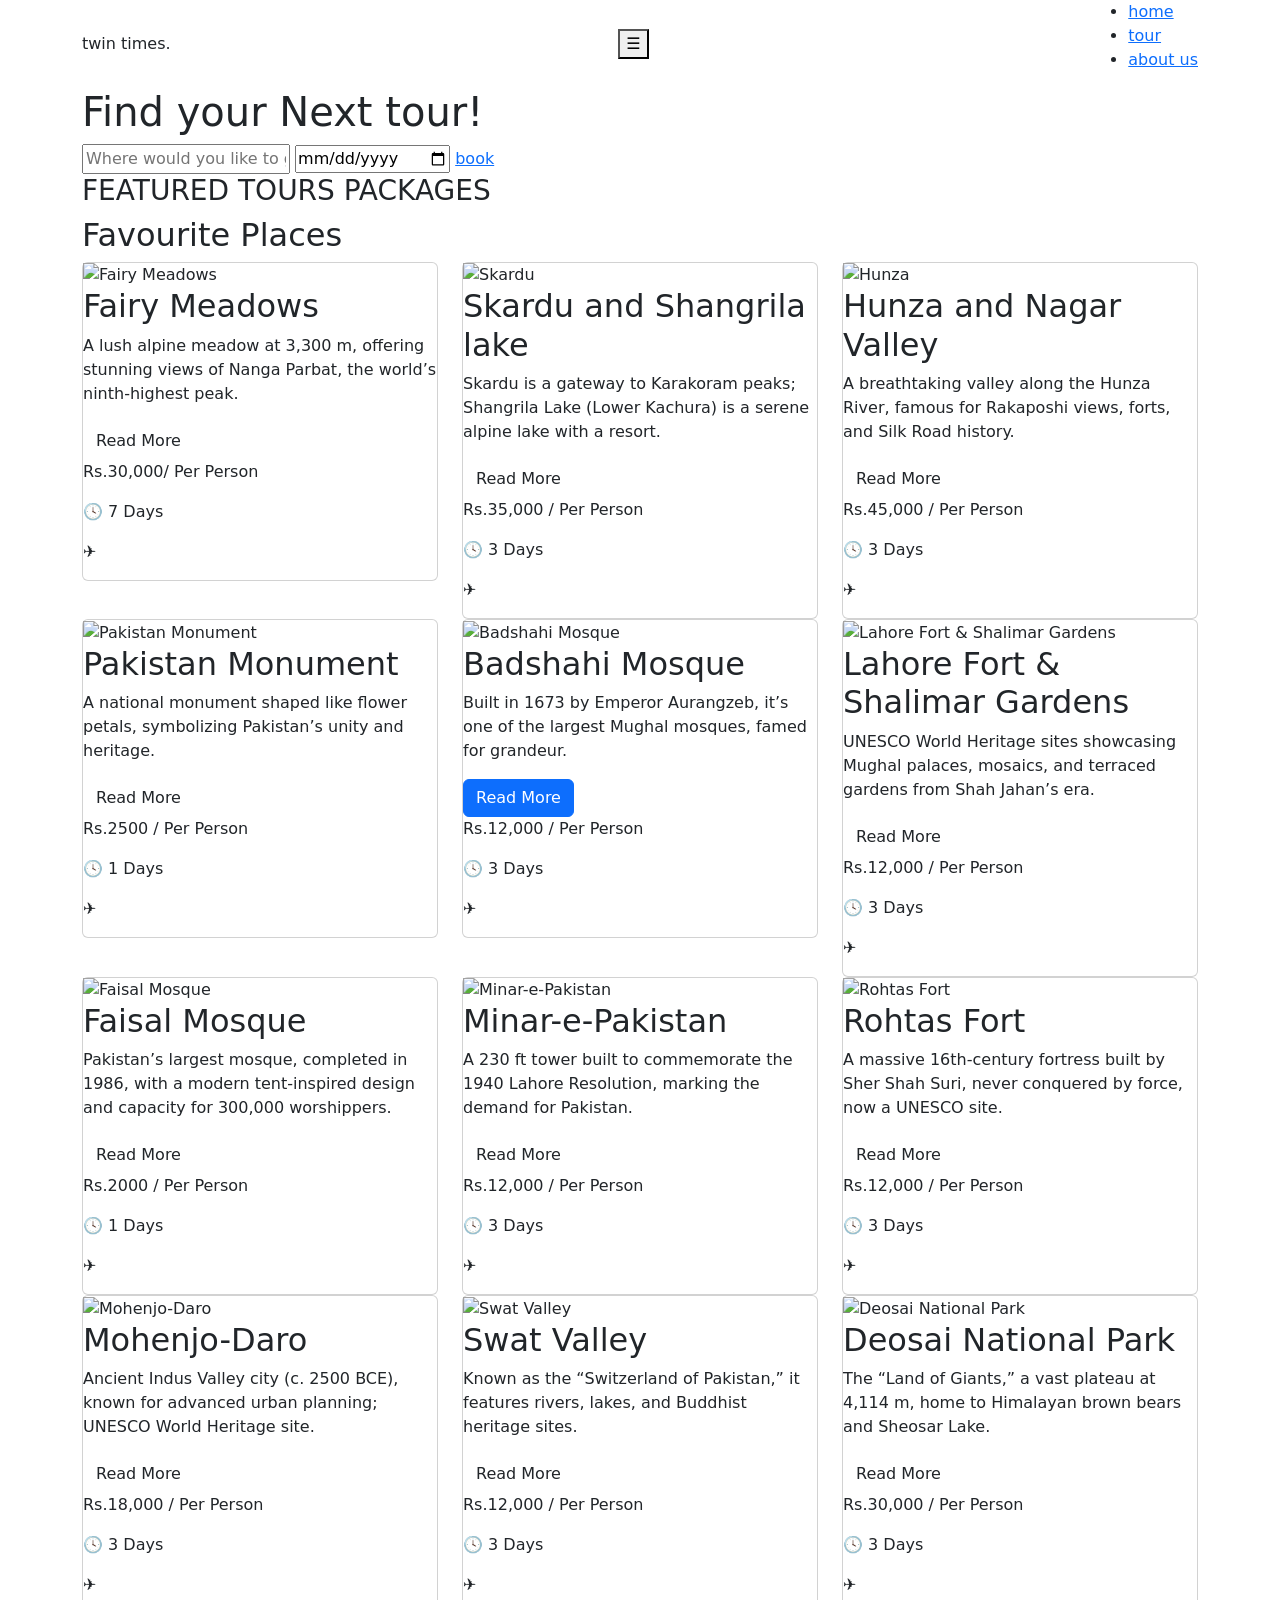
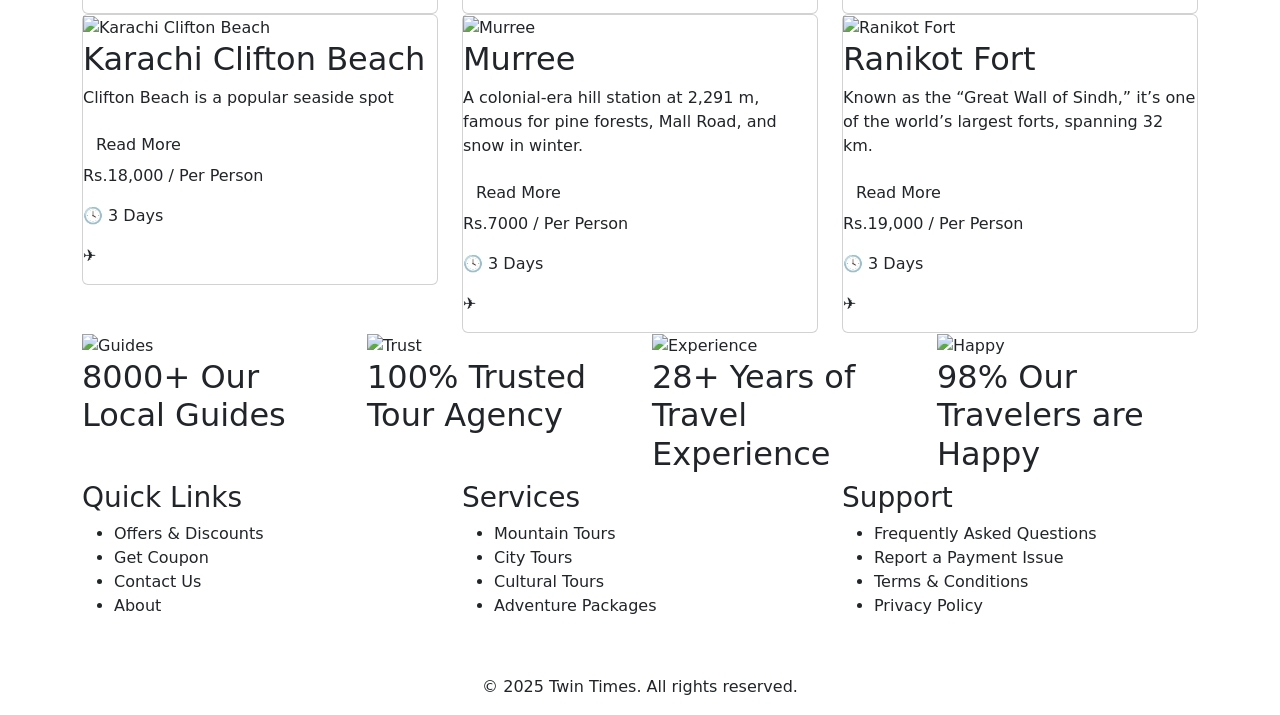
==== index.html @ 50144af8 "Add my part to forked repo (Sahar)" ====
<!DOCTYPE html>
<html lang="en">
<head>
    <meta charset="UTF-8">
    <meta name="viewport" content="width=device-width, initial-scale=1.0">
    <title>Home - Twin Times</title>
    <link href="https://cdn.jsdelivr.net/npm/bootstrap@5.3.0/dist/css/bootstrap.min.css" rel="stylesheet">
    <link rel="stylesheet" href="styles.css">
</head>
<body>
    <!-- Navigation Bar -->
    <section class="nav-bar">
        <div class="container">
            <div class="d-flex justify-content-between align-items-center position-relative">
                <div class="logo">twin times.</div>
                <button class="mobile-menu-toggle" aria-expanded="false">☰</button>
                <ul class="menu" id="mainMenu">
                        <li><a href="index.html">home</a></li>
                        <li><a href="tour.html">tour</a></li>
                        <li><a href="about.html">about us</a></li>
                </ul>
            </div>
        </div>
    </section>

    <!-- Banner -->
    <section class="banner">
        <div class="container">
            <div class="banner-text-item">
                <h1>Find your Next tour!</h1>
                <form class="form">
                    <input type="text" list="mylist" placeholder="Where would you like to go?">
                    <datalist id="mylist">
                        <option>Pakistan Monument (Islamabad)</option>
                        <option>Badshahi Mosque (Lahore)</option>
                        <option>Lahore Fort & Shalimar Gardens (Lahore)</option>
                        <option>Faisal Mosque (Islamabad)</option>
                        <option>Minar-e-Pakistan (Lahore)</option>
                        <option>Rohtas Fort (Jhelum)</option>
                        <option>Mohenjo-Daro (Sindh)</option>
                        <option>Hunza Valley (Gilgit-Baltistan)</option>
                        <option>Skardu & Shangrila Lake (Gilgit-Baltistan)</option>
                        <option>Fairy Meadows (near Nanga Parbat)</option>
                        <option>Swat Valley (Khyber Pakhtunkhwa)</option>
                        <option>Deosai National Park (Gilgit-Baltistan)</option>
                        <option>Karachi Clifton Beach & Quaid-e-Azam Mausoleum</option>
                        <option>Murree (Punjab)</option>
                        <option>Ranikot Fort (Sindh)</option>
                    </datalist>
                    <input type="date" class="date">
                    <a href="tour.html" class="book">book</a>
                </form>
            </div>
        </div>
    </section>

    <!-- Places Section -->
    <section class="places">
        <div class="container">
            <div class="places-text">
                <h3>FEATURED TOURS PACKAGES</h3>
                <h2>Favourite Places</h2>
            </div>
            <div class="row">
                <div class="col-lg-4 col-md-6">
                    <div class="card">
                        <div class="zoom-img">
                            <img src="https://dynamic-media-cdn.tripadvisor.com/media/photo-o/19/d0/91/51/mesmerizing-view-of-fairy.jpg?w=1200&h=-1&s=1" alt="Fairy Meadows">
                        </div>
                        <div class="text">
                            <h2>Fairy Meadows</h2>
                            <p>A lush alpine meadow at 3,300 m, offering stunning views of Nanga Parbat, the world’s ninth-highest peak.</p>
                            <button class="btn read-more" data-bs-toggle="modal" data-bs-target="#placeModal" 
                                data-image="https://dynamic-media-cdn.tripadvisor.com/media/photo-o/19/d0/91/51/mesmerizing-view-of-fairy.jpg?w=1200&h=-1&s=1" 
                                data-description="Fairy Meadows is a beautiful alpine meadow located in northern Pakistan.
                                    It lies in the Gilgit-Baltistan region, near the base of Nanga Parbat.
                                    Nanga Parbat is the 9th highest mountain in the world.
                                    Fairy Meadows sits at an altitude of about 3,300 meters.
                                    The area is known for its lush green grasslands.
                                    It offers breathtaking views of snow-covered peaks.
                                    The name “Fairy Meadows” was given by German climbers.
                                    Locally, it is called “Joot” by the indigenous people.
                                    The meadow is surrounded by dense pine forests.
                                    It is a popular destination for trekkers and nature lovers.
                                    Access requires a jeep ride on a narrow mountain road.
                                    After the jeep track, a hike of several hours is needed.
                                    The climate is cool in summer and very cold in winter.
                                    Wildflowers bloom beautifully during spring and summer.
                                    Camping is a common activity in Fairy Meadows.
                                    The area is ideal for photography and stargazing.
                                    Local wooden huts are available for accommodation.
                                    Fairy Meadows is close to the Raikot Glacier.
                                    It remains inaccessible during heavy snowfall.
                                    The place is often described as one of the most scenic spots in Pakistan."
                                data-latitude="35.4211" data-longitude="74.5890">
                                Read More
                            </button>
                            <p class="cost">Rs.30,000/ Per Person</p>
                            <div class="card-box">
                                <p class="time">🕓 7 Days</p>
                                <p class="location">✈</p>
                            </div>
                        </div>
                    </div>
                </div>
                <div class="col-lg-4 col-md-6">
                    <div class="card">
                        <div class="zoom-img">
                            <img src="https://tse2.mm.bing.net/th/id/OIP.9vwY6VEMDEcZQp-6X1maHQHaFO?cb=ucfimg2&ucfimg=1&w=1200&h=846&rs=1&pid=ImgDetMain&o=7&rm=3" alt="Skardu">
                        </div>
                        <div class="text">
                            <h2>Skardu and Shangrila lake</h2>
                            <P>Skardu is a gateway to Karakoram peaks; Shangrila Lake (Lower Kachura) is a serene alpine lake with a resort.</P>
                            <button class="btn read-more" data-bs-toggle="modal" data-bs-target="#placeModal" 
                                data-image="https://tse2.mm.bing.net/th/id/OIP.9vwY6VEMDEcZQp-6X1maHQHaFO?cb=ucfimg2&ucfimg=1&w=1200&h=846&rs=1&pid=ImgDetMain&o=7&rm=3" 
                                data-description="Skardu is a major town in the Gilgit-Baltistan region of Pakistan.
                                    It is surrounded by some of the world’s highest mountain ranges.
                                    Skardu serves as a gateway to famous peaks like K2 and Gasherbrum.
                                    The town lies along the Indus River.
                                    Skardu is known for its cold desert landscape.
                                    It has a rich Balti culture and traditions.
                                    Tourism is the main source of income for locals.
                                    The best time to visit Skardu is from May to September.
                                    Skardu is famous for its lakes, forts, and valleys.
                                    Shangrila Lake is one of the most popular attractions near Skardu.
                                    Shangrila Lake is also called Lower Kachura Lake.
                                    It is located about 25 kilometers from Skardu city.
                                    The lake is surrounded by lush green gardens.
                                    Its crystal-clear blue water attracts many visitors.
                                    Shangrila Resort was built beside the lake.
                                    The resort has a unique airplane-shaped restaurant.
                                    Snow-capped mountains reflect beautifully in the lake.
                                    The area is ideal for relaxation and photography.
                                    Shangrila Lake looks stunning in all seasons.
                                    Together, Skardu and Shangrila Lake showcase natural beauty of Pakistan."
                                data-latitude="35.3333" data-longitude="75.5489">
                                Read More
                            </button>
                            <p class="cost">Rs.35,000 / Per Person</p>
                            <div class="card-box">
                                <p class="time">🕓 3 Days</p>
                                <p class="location">✈</p>
                            </div>
                        </div>
                    </div>
                </div>
                <div class="col-lg-4 col-md-6">
                    <div class="card">
                        <div class="zoom-img">
                            <img src="https://encrypted-tbn0.gstatic.com/images?q=tbn:ANd9GcR__lWCOu784s8kW04ePAs2fmUWDwE98g9l4g&s" alt="Hunza">
                        </div>
                        <div class="text">
                            <h2>Hunza and Nagar Valley</h2>
                            <p>A breathtaking valley along the Hunza River, famous for Rakaposhi views, forts, and Silk Road history.</p>
                            <button class="btn read-more" data-bs-toggle="modal" data-bs-target="#placeModal" 
                                data-image="https://encrypted-tbn0.gstatic.com/images?q=tbn:ANd9GcR__lWCOu784s8kW04ePAs2fmUWDwE98g9l4g&s" 
                                data-description="Hunza Valley is a beautiful mountainous region in Gilgit-Baltistan, Pakistan.
                                    It is located in the northern part of the country near the Karakoram Range.
                                    Hunza is famous for its stunning natural scenery and peaceful environment.
                                    The valley is home to traditional villages and terraced fields.
                                    Baltit Fort and Altit Fort are major historical landmarks in Hunza.
                                    Hunza is known for its long-lived and hospitable people.
                                    The Hunza River flows through the valley.
                                    Nagar Valley lies adjacent to Hunza Valley across the river.
                                    Nagar Valley is surrounded by high snow-covered peaks.
                                    It offers breathtaking views of Rakaposhi and Diran Peak.
                                    Nagar is less crowded and more traditional than Hunza.
                                    Both valleys have rich culture and local languages.
                                    Agriculture is an important part of life in Hunza and Nagar.
                                    Apricot orchards are common in both valleys.
                                    The valleys are popular for trekking and mountaineering.
                                    Spring brings colorful blossoms to the region.
                                    Autumn is famous for golden and red foliage.
                                    The Karakoram Highway provides access to both valleys.
                                    The climate is cool in summer and cold in winter.
                                    Hunza and Nagar valleys are among the most scenic areas of Pakistan."
                                data-latitude="36.3121" data-longitude="74.6050">
                                Read More
                            </button>
                            <p class="cost">Rs.45,000 / Per Person</p>
                            <div class="card-box">
                                <p class="time">🕓 3 Days</p>
                                <p class="location">✈</p>
                            </div>
                        </div>
                    </div>
                </div>
                <div class="col-lg-4 col-md-6">
                    <div class="card">
                        <div class="zoom-img">
                            <img src="https://cdn-blog.zameen.com/blog/wp-content/uploads/2019/05/cover-3.jpg" alt="Pakistan Monument">
                        </div>
                        <div class="text">
                            <h2>Pakistan Monument</h2>
                            <p>A national monument shaped like flower petals, symbolizing Pakistan’s unity and heritage.</p>
                            <button class="btn read-more" data-bs-toggle="modal" data-bs-target="#placeModal" 
                                data-image="https://cdn-blog.zameen.com/blog/wp-content/uploads/2019/05/cover-3.jpg" 
                                data-description="Pakistan Monument is a national monument located in Islamabad, Pakistan.
                                    It was built to symbolize the unity of the Pakistani people.
                                    The monument represents the four provinces and three territories of Pakistan.
                                    It is shaped like a blooming flower.
                                    The petals reflect the culture and heritage of the country.
                                    Pakistan Monument was inaugurated in 2007.
                                    It is located on the Shakarparian Hills.
                                    The site offers a panoramic view of Islamabad city.
                                    The monument is a popular tourist attraction.
                                    It is beautifully illuminated at night.
                                    The structure is made of granite and concrete.
                                    Each petal is engraved with artistic designs.
                                    Pakistan Monument Museum is located beneath the monument.
                                    The museum showcases Pakistan’s history and independence movement.
                                    Visitors can learn about national heroes there.
                                    The area around the monument is well maintained.
                                    It is a common place for national celebrations.
                                    Families often visit for sightseeing and photography.
                                    The monument represents national pride and unity.
                                    Pakistan Monument is a symbol of Pakistan’s identity."
                                data-latitude="33.6844" data-longitude="73.0551">
                                Read More
                            </button>
                            <p class="cost">Rs.2500 / Per Person</p>
                            <div class="card-box">
                                <p class="time">🕓 1 Days</p>
                                <p class="location">✈</p>
                            </div>
                        </div>
                    </div>
                </div>
                <div class="col-lg-4 col-md-6">
                    <div class="card">
                        <div class="zoom-img">
                            <img src="https://dynamic-media-cdn.tripadvisor.com/media/photo-o/15/c6/75/fe/badshahi-masjid-lahore.jpg?w=900&h=-1&s=1" alt="Badshahi Mosque">
                        </div>
                        <div class="text">
                            <h2>Badshahi Mosque</h2>
                            <p>Built in 1673 by Emperor Aurangzeb, it’s one of the largest Mughal mosques, famed for grandeur.</p>
                            <button class="btn btn-primary read-more" data-bs-toggle="modal" data-bs-target="#placeModal" 
                                data-image="https://dynamic-media-cdn.tripadvisor.com/media/photo-o/15/c6/75/fe/badshahi-masjid-lahore.jpg?w=900&h=-1&s=1" 
                                data-description="Badshahi Mosque is one of the most famous historical mosques in Pakistan.
                                    It is located in Lahore, Punjab.
                                    The mosque was built during the Mughal era.
                                    It was commissioned by Emperor Aurangzeb.
                                    Construction was completed in 1673.
                                    Badshahi Mosque is made of red sandstone and marble.
                                    It is one of the largest mosques in the world.
                                    The mosque can accommodate over 100,000 worshippers.
                                    Its architecture reflects Mughal grandeur and elegance.
                                    The mosque has three large domes.
                                    Four tall minarets surround the main structure.
                                    The courtyard is vast and impressive.
                                    Badshahi Mosque stands opposite Lahore Fort.
                                    It remained the largest mosque in the world for many years.
                                    The mosque has served different purposes in history.
                                    It was used as a military base during Sikh rule.
                                    Later, it was restored to its original glory.
                                    Today, it is a major religious and tourist site.
                                    The mosque looks especially beautiful at sunset.
                                    Badshahi Mosque is a symbol of Islamic heritage in Pakistan."
                                data-latitude="31.5820" data-longitude="74.3294">
                                Read More
                            </button>
                            <p class="cost">Rs.12,000 / Per Person</p>
                            <div class="card-box">
                                <p class="time">🕓 3 Days</p>
                                <p class="location">✈</p>
                            </div>
                        </div>
                    </div>
                </div>
                <div class="col-lg-4 col-md-6">
                    <div class="card">
                        <div class="zoom-img">
                            <img src="https://dynamic-media-cdn.tripadvisor.com/media/photo-o/15/39/b2/ab/the-shalimar-gardens.jpg?w=1200&h=-1&s=1" alt="Lahore Fort & Shalimar Gardens">
                        </div>
                        <div class="text">
                            <h2>Lahore Fort & Shalimar Gardens</h2>
                            <p>UNESCO World Heritage sites showcasing Mughal palaces, mosaics, and terraced gardens from Shah Jahan’s era.</p>
                            <button class="btn read-more" data-bs-toggle="modal" data-bs-target="#placeModal" 
                                data-image="https://dynamic-media-cdn.tripadvisor.com/media/photo-o/15/39/b2/ab/the-shalimar-gardens.jpg?w=1200&h=-1&s=1" 
                                data-description="Lahore Fort is a historic fortress located in the heart of Lahore, Pakistan.
                                    It is also known as Shahi Qila.
                                    The fort was rebuilt during the Mughal era.
                                    Emperor Akbar played a major role in its construction.
                                    Lahore Fort reflects Mughal, Sikh, and British influences.
                                    It contains beautiful palaces, halls, and gardens.
                                    Sheesh Mahal is one of its most famous structures.
                                    The fort is a UNESCO World Heritage Site.
                                    It stands next to the Badshahi Mosque.

                                    Shalimar Gardens are located a few kilometers from Lahore Fort.
                                    They were built by Emperor Shah Jahan in 1641.
                                    The gardens represent the Mughal love for nature and symmetry.
                                    They are spread over three terraced levels.
                                    Each terrace has fountains and flowing water channels.
                                    The gardens were used for royal leisure and celebrations.
                                    Shalimar Gardens are also a UNESCO World Heritage Site.
                                    They feature marble pavilions and shaded walkways.
                                    The gardens are famous for their elegant design.
                                    Both sites show the glory of Mughal architecture.
                                    Lahore Fort and Shalimar Gardens are major cultural treasures of Pakistan."
                                data-latitude="31.5820" data-longitude="74.3294">
                                Read More
                            </button>
                            <p class="cost">Rs.12,000 / Per Person</p>
                            <div class="card-box">
                                <p class="time">🕓 3 Days</p>
                                <p class="location">✈</p>
                            </div>
                        </div>
                    </div>
                </div>
                <div class="col-lg-4 col-md-6">
                    <div class="card">
                        <div class="zoom-img">
                            <img src="https://tse3.mm.bing.net/th/id/OIP.JdIJoB7HbfflihksPqZlFQHaHa?cb=ucfimg2&ucfimg=1&rs=1&pid=ImgDetMain&o=7&rm=3" alt="Faisal Mosque">
                        </div>
                        <div class="text">
                            <h2>Faisal Mosque</h2>
                            <p>Pakistan’s largest mosque, completed in 1986, with a modern tent-inspired design and capacity for 300,000 worshippers.</p>
                            <button class="btn read-more" data-bs-toggle="modal" data-bs-target="#placeModal" 
                                data-image="https://tse3.mm.bing.net/th/id/OIP.JdIJoB7HbfflihksPqZlFQHaHa?cb=ucfimg2&ucfimg=1&rs=1&pid=ImgDetMain&o=7&rm=3" 
                                data-description="Faisal Mosque is the largest mosque in Pakistan.
                                    It is located in Islamabad at the foothills of the Margalla Hills.
                                    The mosque was named after King Faisal of Saudi Arabia.
                                    It was designed by Turkish architect Vedat Dalokay.
                                    Construction began in 1976 and was completed in 1986.
                                    The mosque has a unique modern architectural design.
                                    It is inspired by the shape of a Bedouin tent.
                                    Unlike traditional mosques, it has no central dome.
                                    The mosque has four tall minarets.
                                    Each minaret is 80 meters high.
                                    Faisal Mosque can accommodate around 100,000 worshippers.
                                    The interior is simple yet elegant.
                                    Verses from the Quran decorate the main prayer hall.
                                    The mosque is a major religious landmark.
                                    It is visible from many parts of Islamabad.
                                    Tourists from around the world visit the mosque.
                                    The surrounding area is peaceful and scenic.
                                    The mosque looks stunning at night.
                                    Faisal Mosque represents Islamic unity and modern design.
                                    It is a symbol of Islamabad and Pakistan.
                                    "
                                data-latitude="33.6844" data-longitude="73.0479">
                                Read More
                            </button>
                            <p class="cost">Rs.2000 / Per Person</p>
                            <div class="card-box">
                                <p class="time">🕓 1 Days</p>
                                <p class="location">✈</p>
                            </div>
                        </div>
                    </div>
                </div>
                <div class="col-lg-4 col-md-6">
                    <div class="card">
                        <div class="zoom-img">
                            <img src="https://res.cloudinary.com/www-travelpakistani-com/image/upload/v1673620480/minar_e_pakistan_tower_of_pakistan.jpg" alt="Minar-e-Pakistan ">
                        </div>
                        <div class="text">
                            <h2>Minar-e-Pakistan </h2>
                            <p>A 230 ft tower built to commemorate the 1940 Lahore Resolution, marking the demand for Pakistan.</p>
                            <button class="btn read-more" data-bs-toggle="modal" data-bs-target="#placeModal" 
                                data-image="https://res.cloudinary.com/www-travelpakistani-com/image/upload/v1673620480/minar_e_pakistan_tower_of_pakistan.jpg" 
                                data-description="Minar-e-Pakistan is a national monument located in Lahore, Pakistan.
                                    It stands in Iqbal Park near the Badshahi Mosque.
                                    The monument was built to commemorate the Lahore Resolution of 1940.
                                    This resolution later led to the creation of Pakistan.
                                    Minar-e-Pakistan symbolizes freedom and independence.
                                    Construction began in 1960.
                                    It was completed in 1968.
                                    The monument is about 70 meters high.
                                    Its design combines Islamic, Mughal, and modern architecture.
                                    The base of the minar is shaped like a flower.
                                    Verses from the Quran and national texts are inscribed on it.
                                    The monument is made of reinforced concrete and marble.
                                    An elevator and stairs lead to the top.
                                    The top offers a view of Lahore city.
                                    Minar-e-Pakistan is a popular tourist attraction.
                                    It is a site for national celebrations.
                                    Many people visit it on Independence Day.
                                    The surrounding park is well maintained.
                                    The monument reflects national pride.
                                    Minar-e-Pakistan is a symbol of Pakistan’s struggle for freedom."
                                data-latitude="31.5204" data-longitude="74.3587">
                                Read More
                            </button>
                            <p class="cost">Rs.12,000 / Per Person</p>
                            <div class="card-box">
                                <p class="time">🕓 3 Days</p>
                                <p class="location">✈</p>
                            </div>
                        </div>
                    </div>
                </div>
                <div class="col-lg-4 col-md-6">
                    <div class="card">
                        <div class="zoom-img">
                            <img src="https://wpassets.graana.com/blog/wp-content/uploads/2023/06/1-Aerial-View-of-Rohtas-Fort.jpg" alt="Rohtas Fort ">
                        </div>
                        <div class="text">
                            <h2>Rohtas Fort </h2>
                            <p>A massive 16th-century fortress built by Sher Shah Suri, never conquered by force, now a UNESCO site.</p>
                            <button class="btn read-more" data-bs-toggle="modal" data-bs-target="#placeModal" 
                                data-image="https://wpassets.graana.com/blog/wp-content/uploads/2023/06/1-Aerial-View-of-Rohtas-Fort.jpg" 
                                data-description="Rohtas Fort is a historic fortress located near Jhelum in Punjab, Pakistan.
                                    It was built in the 16th century by Sher Shah Suri.
                                    The fort was constructed to suppress the Mughal ruler Humayun.
                                    Rohtas Fort is a fine example of military architecture.
                                    It covers an area of about 70 hectares.
                                    The fort has massive stone walls.
                                    Its walls are over 10 meters high in some places.
                                    Rohtas Fort has 12 grand gates.
                                    Each gate has unique architectural features.
                                    Sohail Gate is the most famous entrance.
                                    The fort includes mosques, wells, and residences.
                                    It was never stormed by enemy forces.
                                    Rohtas Fort blends Afghan and Hindu architectural styles.
                                    The fort is strategically built on a hill.
                                    It offers views of the surrounding countryside.
                                    Rohtas Fort is a UNESCO World Heritage Site.
                                    It is remarkably well preserved.
                                    The fort attracts historians and tourists.
                                    Rohtas Fort reflects the strength of its era.
                                    It is one of Pakistan’s greatest historical landmarks."
                                data-latitude="33.5860" data-longitude="72.3926">
                                Read More
                            </button>
                            <p class="cost">Rs.12,000 / Per Person</p>
                            <div class="card-box">
                                <p class="time">🕓 3 Days</p>
                                <p class="location">✈</p>
                            </div>
                        </div>
                    </div>
                </div>
                <div class="col-lg-4 col-md-6">
                    <div class="card">
                        <div class="zoom-img">
                            <img src="https://i.dawn.com/primary/2017/02/58ad639b4f944.jpg" alt="Mohenjo-Daro">
                        </div>
                        <div class="text">
                            <h2>Mohenjo-Daro</h2>
                            <p>Ancient Indus Valley city (c. 2500 BCE), known for advanced urban planning; UNESCO World Heritage site.</p>
                            <button class="btn read-more" data-bs-toggle="modal" data-bs-target="#placeModal" 
                                data-image="https://i.dawn.com/primary/2017/02/58ad639b4f944.jpg" 
                                data-description="Mohenjo-Daro is an ancient archaeological site located in Sindh, Pakistan.
                                    It was one of the largest cities of the Indus Valley Civilization.
                                    The city flourished around 2500 BCE.
                                    Mohenjo-Daro means “Mound of the Dead.”
                                    It was discovered in 1922 by archaeologists.
                                    The city shows advanced urban planning.
                                    Streets were laid out in a grid pattern.
                                    Houses were made of baked bricks.
                                    The city had an efficient drainage system.
                                    The Great Bath is its most famous structure.
                                    Granaries and public buildings were well organized.
                                    Mohenjo-Daro suggests a highly developed society.
                                    People practiced agriculture and trade.
                                    Standardized weights and measures were used.
                                    The script of the Indus Valley people is still undeciphered.
                                    The city declined for unknown reasons.
                                    Mohenjo-Daro is a UNESCO World Heritage Site.
                                    It is an important source of ancient history.
                                    The site faces damage due to weather and erosion.
                                    Mohenjo-Daro represents one of the world’s earliest civilizations.
                                    "
                                data-latitude="27.3314" data-longitude="68.1395">
                                Read More
                            </button>
                            <p class="cost">Rs.18,000 / Per Person</p>
                            <div class="card-box">
                                <p class="time">🕓 3 Days</p>
                                <p class="location">✈</p>
                            </div>
                        </div>
                    </div>
                </div>
                <div class="col-lg-4 col-md-6">
                    <div class="card">
                        <div class="zoom-img">
                            <img src="https://th.bing.com/th/id/R.3e5299f1774084f4d8bd7cdc02a72205?rik=Jv7yU6gjnqVIHg&pid=ImgRaw&r=0" alt="Swat Valley">
                        </div>
                        <div class="text">
                            <h2>Swat Valley</h2>
                            <p>Known as the “Switzerland of Pakistan,” it features rivers, lakes, and Buddhist heritage sites.</p>
                            <button class="btn read-more" data-bs-toggle="modal" data-bs-target="#placeModal" 
                                data-image="https://th.bing.com/th/id/R.3e5299f1774084f4d8bd7cdc02a72205?rik=Jv7yU6gjnqVIHg&pid=ImgRaw&r=0" 
                                data-description="Swat Valley is a picturesque valley located in Khyber Pakhtunkhwa, Pakistan.
                                    It is often called the “Switzerland of the East” because of its natural beauty.
                                    The Swat River flows through the valley.
                                    Swat Valley is surrounded by high mountains and lush green hills.
                                    It has a rich history dating back to ancient Buddhist civilizations.
                                    The valley was once part of the Gandhara civilization.
                                    Udegram and Butkara Stupa are important archaeological sites.
                                    Swat is famous for its dense forests and alpine meadows.
                                    The region experiences cold winters and mild summers.
                                    Malakand Pass connects Swat to the rest of Pakistan.
                                    Tourism is a major source of income in the valley.
                                    Popular tourist spots include Mingora, Saidu Sharif, and Kalam.
                                    Swat Valley is known for rivers, lakes, and waterfalls.
                                    Fruits like peaches, apples, and apricots grow abundantly here.
                                    The valley offers opportunities for trekking, fishing, and skiing.
                                    Swat is home to the friendly Pashtun people.
                                    The valley is rich in cultural traditions and festivals.
                                    The area was restored as a safe tourist destination in recent years.
                                    Swat Valley attracts photographers and nature lovers from around the world.
                                    It is considered one of Pakistan’s most scenic and peaceful regions.
                                    "
                                data-latitude="35.2225" data-longitude="72.3625">
                                Read More
                            </button>
                            <p class="cost">Rs.12,000 / Per Person</p>
                            <div class="card-box">
                                <p class="time">🕓 3 Days</p>
                                <p class="location">✈</p>
                            </div>
                        </div>
                    </div>
                </div>
                <div class="col-lg-4 col-md-6">
                    <div class="card">
                        <div class="zoom-img">
                            <img src="https://tse3.mm.bing.net/th/id/OIP.LAC3jGXtgcfB4Sj-9sbmPQHaHa?cb=ucfimg2&ucfimg=1&rs=1&pid=ImgDetMain&o=7&rm=3" alt="Deosai National Park">
                        </div>
                        <div class="text">
                            <h2>Deosai National Park</h2>
                            <p>The “Land of Giants,” a vast plateau at 4,114 m, home to Himalayan brown bears and Sheosar Lake.</p>
                            <button class="btn read-more" data-bs-toggle="modal" data-bs-target="#placeModal" 
                                data-image="https://tse3.mm.bing.net/th/id/OIP.LAC3jGXtgcfB4Sj-9sbmPQHaHa?cb=ucfimg2&ucfimg=1&rs=1&pid=ImgDetMain&o=7&rm=3" 
                                data-description="Deosai National Park is a high-altitude national park in Gilgit-Baltistan, Pakistan.
                                    It is also known as the “Land of Giants.”
                                    The park is located on the Deosai Plains at an average altitude of 4,114 meters (13,497 feet).
                                    Deosai covers an area of around 3,000 square kilometers.
                                    It is famous for its vast grassy plains and unique wildlife.
                                    The park is home to the Himalayan brown bear, an endangered species.
                                    Other animals include ibex, snow leopards, and wolves.
                                    Deosai National Park blooms with colorful wildflowers in summer.
                                    It remains covered in snow for much of the winter.
                                    The Sheosar Lake, located within the park, is a major attraction.
                                    The park is a paradise for nature lovers, hikers, and photographers.
                                    Camping is a popular activity in the park during the summer.
                                    The park is known for clear skies and stunning starry nights.
                                    Deosai is part of the Himalayan ecosystem and important for biodiversity.
                                    It was declared a national park in 1993 to protect wildlife.
                                    The park provides grazing grounds for migratory birds.
                                    Access to Deosai is mainly from Skardu or Astore.
                                    The climate is harsh, with strong winds and low temperatures.
                                    Deosai National Park is a symbol of Pakistan’s natural beauty.
                                    It is considered one of the highest plateaus in the world."
                                data-latitude="35.3333" data-longitude="75.5833">
                                Read More
                            </button>
                            <p class="cost">Rs.30,000 / Per Person</p>
                            <div class="card-box">
                                <p class="time">🕓 3 Days</p>
                                <p class="location">✈</p>
                            </div>
                        </div>
                    </div>
                </div>
                <div class="col-lg-4 col-md-6">
                    <div class="card">
                        <div class="zoom-img">
                            <img src="https://dynamic-media-cdn.tripadvisor.com/media/photo-o/12/fc/35/32/karachi-clifton-beach.jpg?w=700&h=400&s=1" alt="Karachi Clifton Beach">
                        </div>
                        <div class="text">
                            <h2>Karachi Clifton Beach </h2>
                            <p>Clifton Beach is a popular seaside spot</p>
                            <button class="btn read-more" data-bs-toggle="modal" data-bs-target="#placeModal" 
                                data-image="https://dynamic-media-cdn.tripadvisor.com/media/photo-o/12/fc/35/32/karachi-clifton-beach.jpg?w=700&h=400&s=1" 
                                data-description="
                                    Clifton Beach is a famous seaside destination in Karachi, Pakistan.
                                    It is located along the Arabian Sea in the Clifton area of the city.
                                    The beach is one of the most popular recreational spots in Karachi.
                                    Clifton Beach attracts both locals and tourists.
                                    The coastline stretches for several kilometers.
                                    Visitors enjoy camel and horse rides along the shore.
                                    The beach is known for its beautiful sunsets over the Arabian Sea.
                                    People often visit for picnics and family outings.
                                    Food stalls and snack vendors are common near the beach.
                                    Clifton Beach is safe for casual swimming, though strong waves can occur.
                                    The area is well-connected and easy to access from the city.
                                    Nearby attractions include the Dolmen Mall and Karachi Zoo.
                                    The beach is a popular spot for photography.
                                    During weekends and holidays, it gets crowded with visitors.
                                    Local fishermen can sometimes be seen along the shore.
                                    Environmental concerns include littering and water pollution.
                                    Efforts are being made to keep the beach clean.
                                    Clifton Beach hosts occasional cultural and recreational events.
                                    The beach is a symbol of Karachi’s coastal lifestyle.
                                    It is considered one of the main tourist attractions of the city.
                                    "
                                data-latitude="24.8043" data-longitude="67.0369">
                                Read More
                            </button>
                            <p class="cost">Rs.18,000 / Per Person</p>
                            <div class="card-box">
                                <p class="time">🕓 3 Days</p>
                                <p class="location">✈</p>
                            </div>
                        </div>
                    </div>
                </div>
                <div class="col-lg-4 col-md-6">
                    <div class="card">
                        <div class="zoom-img">
                            <img src="https://upload.wikimedia.org/wikipedia/commons/4/4a/A_beautiful_view_of_Murree%2C_Pakistan.jpg" alt="Murree">
                        </div>
                        <div class="text">
                            <h2>Murree</h2>
                            <p>A colonial-era hill station at 2,291 m, famous for pine forests, Mall Road, and snow in winter.</p>
                            <button class="btn read-more" data-bs-toggle="modal" data-bs-target="#placeModal" 
                                data-image="https://upload.wikimedia.org/wikipedia/commons/4/4a/A_beautiful_view_of_Murree%2C_Pakistan.jpg" 
                                data-description="Murree is a popular hill station located in Punjab, Pakistan.
                                    It lies in the foothills of the Himalayas.
                                    Murree is about 2,300 meters above sea level.
                                    It is known for its cool climate and scenic beauty.
                                    Murree is a favorite summer resort for tourists.
                                    The town is surrounded by pine and oak forests.
                                    Mall Road is the main tourist area in Murree.
                                    Visitors enjoy shopping and local food there.
                                    Murree receives heavy snowfall in winter.
                                    It becomes a popular winter destination.
                                    The area offers beautiful views of surrounding hills.
                                    Patriata, also called New Murree, is nearby.
                                    Chairlifts and cable cars are major attractions.
                                    Murree was developed during British rule.
                                    It served as a summer headquarters for the British.
                                    Hotels and resorts are widely available.
                                    Murree is easily accessible from Islamabad.
                                    The town can get crowded during peak seasons.
                                    Murree is ideal for family trips.
                                    It is one of Pakistan’s most famous tourist destinations."
                                data-latitude="33.9095" data-longitude="73.3932">
                                Read More
                            </button>
                            <p class="cost">Rs.7000 / Per Person</p>
                            <div class="card-box">
                                <p class="time">🕓 3 Days</p>
                                <p class="location">✈</p>
                            </div>
                        </div>
                    </div>
                </div>
                <div class="col-lg-4 col-md-6">
                    <div class="card">
                        <div class="zoom-img">
                            <img src="https://upload.wikimedia.org/wikipedia/commons/thumb/9/94/Ranikot_Fort_-_The_Great_Wall_of_Sindh.jpg/500px-Ranikot_Fort_-_The_Great_Wall_of_Sindh.jpg" alt="Ranikot Fort ">
                        </div>
                        <div class="text">
                            <h2>Ranikot Fort </h2>
                            <p>Known as the “Great Wall of Sindh,” it’s one of the world’s largest forts, spanning 32 km.</p>
                            <button class="btn read-more" data-bs-toggle="modal" data-bs-target="#placeModal" 
                                data-image="https://upload.wikimedia.org/wikipedia/commons/thumb/9/94/Ranikot_Fort_-_The_Great_Wall_of_Sindh.jpg/500px-Ranikot_Fort_-_The_Great_Wall_of_Sindh.jpg" 
                                data-description="Ranikot Fort is a massive historical fort located in Sindh, Pakistan.
                                    It is situated in the Jamshoro District near the Kirthar Range.
                                    Ranikot Fort is often called the “Great Wall of Sindh.”
                                    The fort covers an area of about 26 kilometers in circumference.
                                    It is considered one of the largest forts in the world.
                                    The origins of Ranikot Fort are still debated by historians.
                                    Some believe it was built in the 17th century.
                                    The fort has thick stone walls and strong bastions.
                                    Several gates provide access to the fort.
                                    Sann Gate is the main entrance.
                                    The fort includes smaller inner forts.
                                    Miri Fort is located inside Ranikot Fort.
                                    The fort was used for defense and protection.
                                    Ranikot Fort is built on rugged hills.
                                    It offers stunning views of the surrounding landscape.
                                    The area is rich in history and mystery.
                                    Ranikot Fort is a popular tourist attraction.
                                    It attracts historians, archaeologists, and travelers.
                                    The site remains partly unexplored.
                                    Ranikot Fort is an important heritage site of Pakistan."
                                data-latitude="25.3861" data-longitude="68.1528">
                                Read More
                            </button>
                            <p class="cost">Rs.19,000 / Per Person</p>
                            <div class="card-box">
                                <p class="time">🕓 3 Days</p>
                                <p class="location">✈</p>
                            </div>
                        </div>
                    </div>
                </div>
            </div>
        </div>
    </section>

    <!-- Services -->
    <section class="services">
        <div class="container">
            <div class="row">
                <div class="col-lg-3 col-md-6">
                    <div class="service-item">
                        <img src="https://tse1.mm.bing.net/th/id/OIP.Kj-8oP7pY5NmH1KEeKV6fwHaEc?cb=ucfimg2&ucfimg=1&rs=1&pid=ImgDetMain&o=7&rm=3" alt="Guides">
                        <h2>8000+ Our Local Guides</h2>
                    </div>
                </div>
                <div class="col-lg-3 col-md-6">
                    <div class="service-item">
                        <img src="https://tse4.mm.bing.net/th/id/OIP.jvnJW2yo2OpVfbb85js_MQHaHa?cb=ucfimg2&ucfimg=1&w=691&h=691&rs=1&pid=ImgDetMain&o=7&rm=3" alt="Trust">
                        <h2>100% Trusted Tour Agency</h2>
                    </div>
                </div>
                <div class="col-lg-3 col-md-6">
                    <div class="service-item">
                        <img src="https://dailytimes.com.pk/assets/uploads/2021/04/08/skarduu.jpg" alt="Experience">
                        <h2>28+ Years of Travel Experience</h2>
                    </div>
                </div>
                <div class="col-lg-3 col-md-6">
                    <div class="service-item">
                        <img src="https://tse3.mm.bing.net/th/id/OIP.90a3ST5j00lWCLWumS8uZQHaE7?cb=ucfimg2&ucfimg=1&rs=1&pid=ImgDetMain&o=7&rm=3" alt="Happy">
                        <h2>98% Our Travelers are Happy</h2>
                    </div>
                </div>
            </div>
        </div>
    </section>

    <!-- Footer -->
    <div class="footer" id="footer">
        <div class="container">
            <div class="row">
                <div class="col-md-4">
                    <div class="links">
                        <h3>Quick Links</h3>
                        <ul>
                            <li>Offers & Discounts</li>
                            <li>Get Coupon</li>
                            <li>Contact Us</li>
                            <li>About</li>
                        </ul>
                    </div>
                </div>
                <div class="col-md-4">
                    <div class="links">
                        <h3>Services</h3>
                        <ul>
                            <li>Mountain Tours</li>
                            <li>City Tours</li>
                            <li>Cultural Tours</li>
                            <li>Adventure Packages</li>
                        </ul>
                    </div>
                </div>
                <div class="col-md-4">
                    <div class="links">
                        <h3>Support</h3>
                        <ul>
                            <li>Frequently Asked Questions</li>
                            <li>Report a Payment Issue</li>
                            <li>Terms & Conditions</li>
                            <li>Privacy Policy</li>
                        </ul>
                    </div>
                </div>
            </div>
            <div class="text-center mt-4 pt-3" style="border-top: 1px solid rgba(255,255,255,0.1);">
                <p>&copy; 2025 Twin Times. All rights reserved.</p>
            </div>
        </div>
    </div>

    <!-- Modal -->
    <div class="modal fade" id="placeModal" tabindex="-1" aria-labelledby="placeModalLabel" aria-hidden="true">
        <div class="modal-dialog modal-dialog-centered modal-lg">
            <div class="modal-content">
                <div class="modal-header">
                    <h5 class="modal-title" id="placeModalLabel">Place Details</h5>
                    <button type="button" class="btn-close" data-bs-dismiss="modal" aria-label="Close"></button>
                </div>
                <div class="modal-body">
                    <img id="modalImage" src="" alt="Place Image" class="img-fluid mb-3">
                    <div id="modalWeather" class="mb-3">
                        <div>
                            <span id="dayNightSticker" style="font-size: 2rem; margin-right: 10px;"></span>
                            <span id="dayNightText">Day/Night</span>
                        </div>
                        <div>
                            <span id="weatherIcon" style="font-size: 2rem; margin-right: 10px;"></span>
                            <span id="weatherConditionText">Weather Condition</span>
                        </div>
                        <div>
                            <span id="weatherText">Loading weather...</span>
                        </div>
                    </div>
                    <p id="modalDescription"></p>
                </div>
            </div>
        </div>
    </div>

    <script src="https://cdn.jsdelivr.net/npm/bootstrap@5.3.0/dist/js/bootstrap.bundle.min.js"></script>
    <script src="script.js"></script>
    <script>
        // JavaScript to handle the modal population
        document.querySelectorAll('.read-more').forEach(button => {
            button.addEventListener('click', () => {
                const image = button.getAttribute('data-image');
                const description = button.getAttribute('data-description');
                const latitude = button.getAttribute('data-latitude');
                const longitude = button.getAttribute('data-longitude');

                document.getElementById('modalImage').src = image;
                document.getElementById('modalDescription').innerText = description;

                // Fetch weather data
                fetch(`https://api.weatherapi.com/v1/current.json?key=YOUR_API_KEY&q=${latitude},${longitude}`)
                    .then(response => response.json())
                    .then(data => {
                        const weatherIcon = data.current.condition.icon;
                        const isDay = data.current.is_day;
                        const dayNightSticker = isDay ? 'path/to/day-sticker.png' : 'path/to/night-sticker.png';

                        document.getElementById('weatherIcon').src = weatherIcon;
                        document.getElementById('dayNightSticker').src = dayNightSticker;
                        document.getElementById('weatherText').innerText = `Temperature: ${data.current.temp_c}°C, Condition: ${data.current.condition.text}`;
                    })
                    .catch(error => {
                        document.getElementById('weatherText').innerText = 'Weather data not available';
                    });
            });
        });
    </script>
</body>
</html>
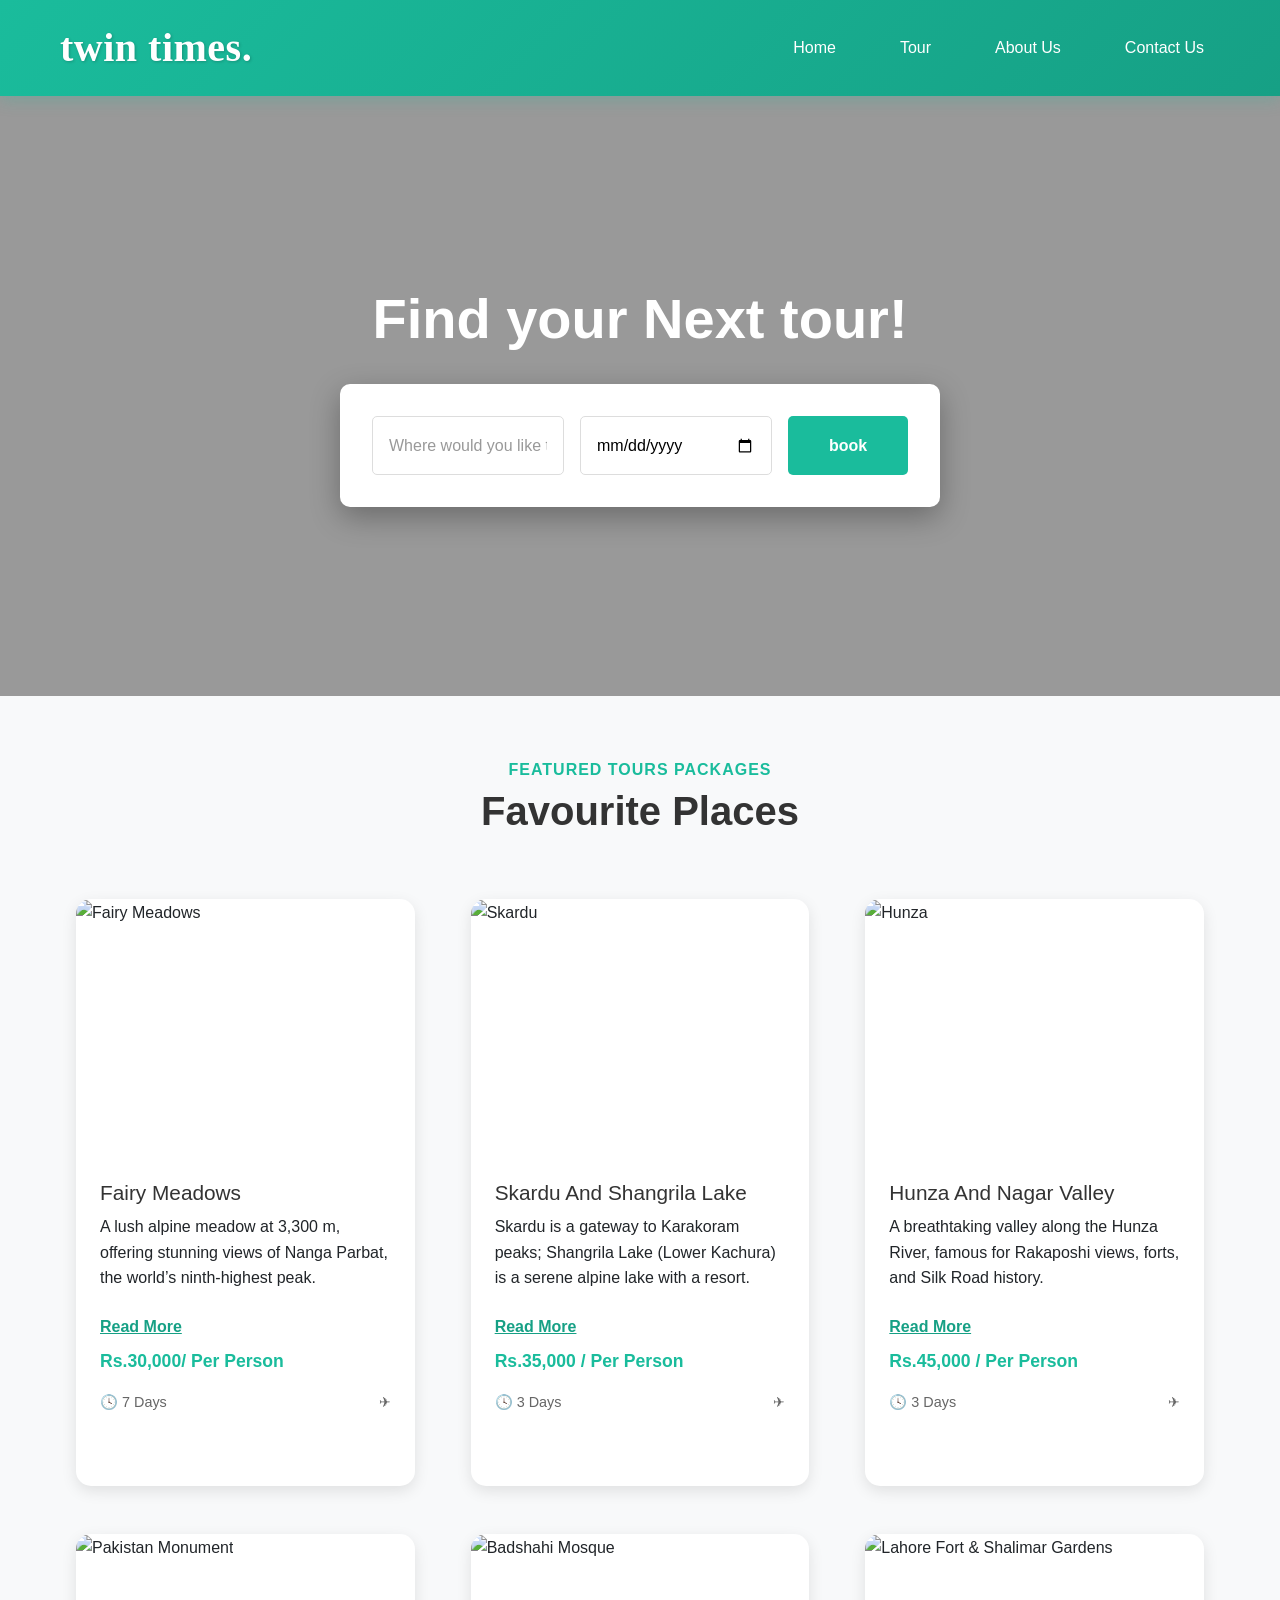
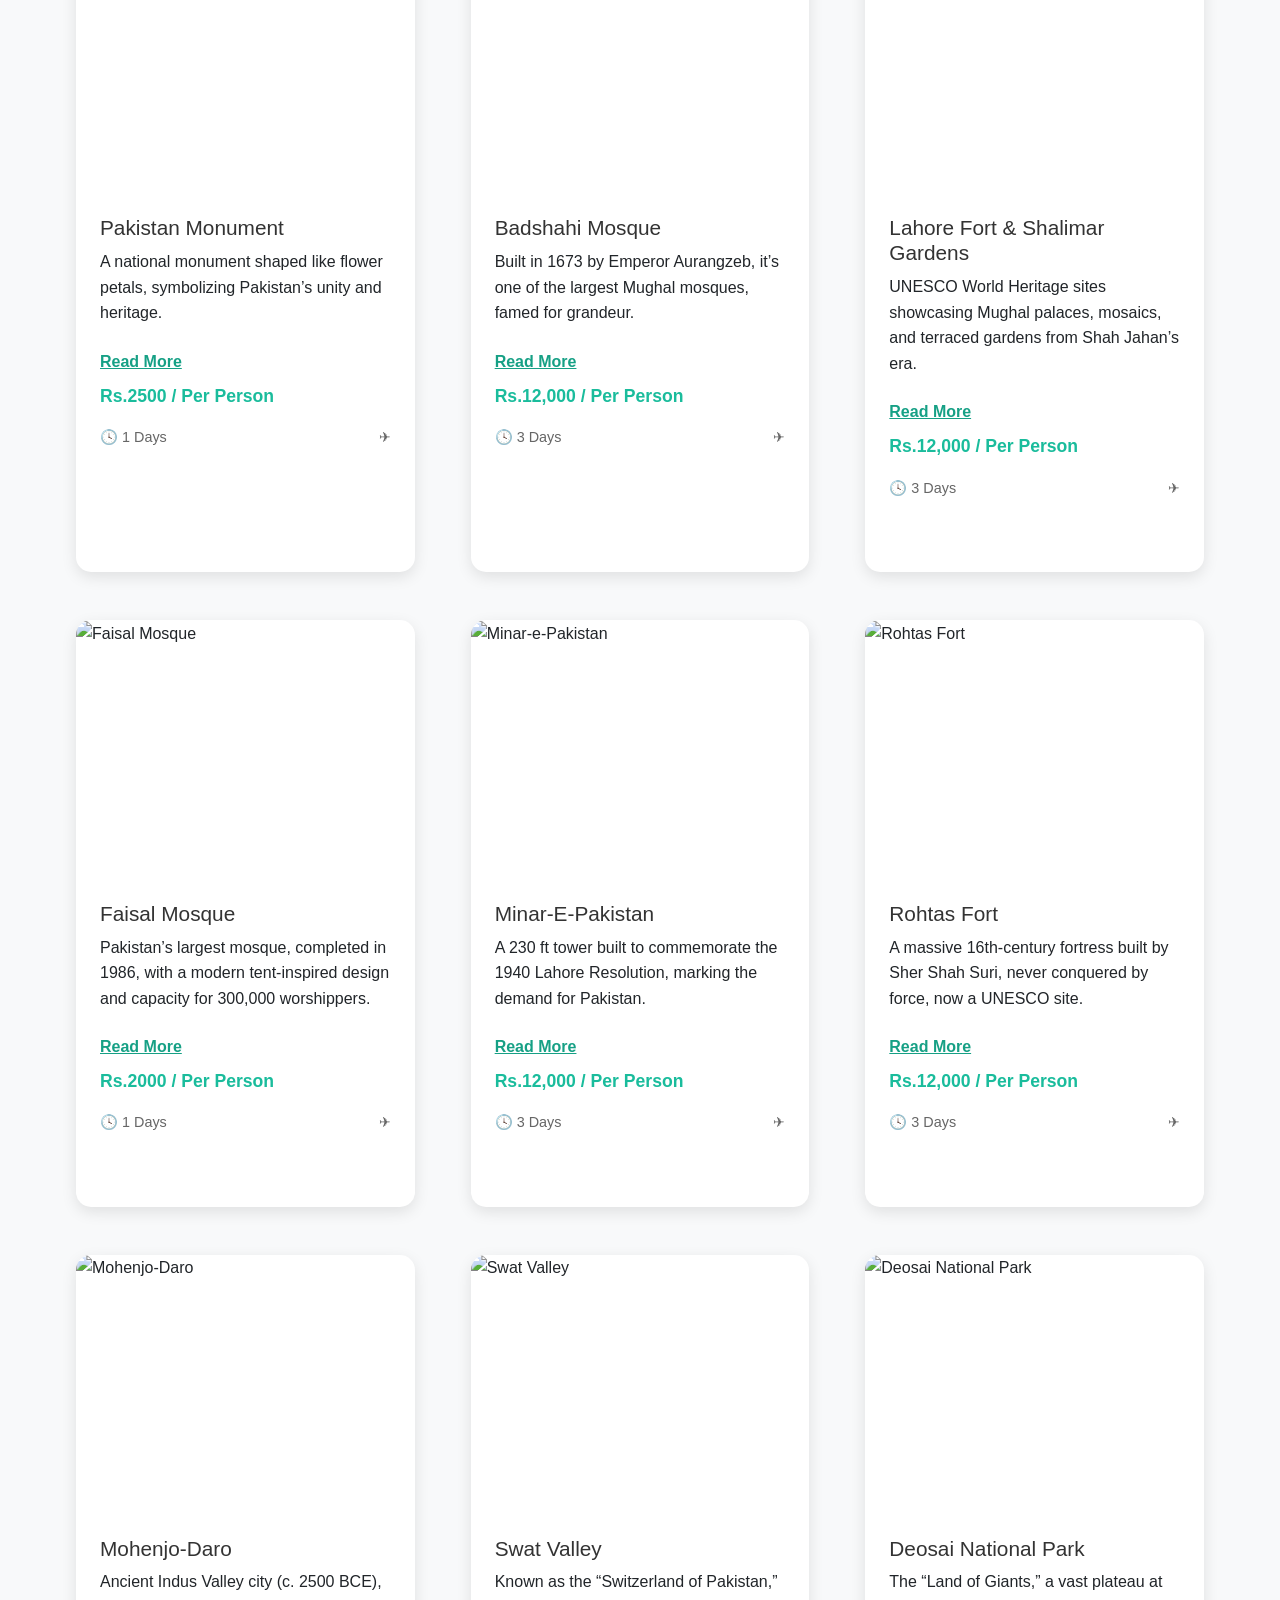
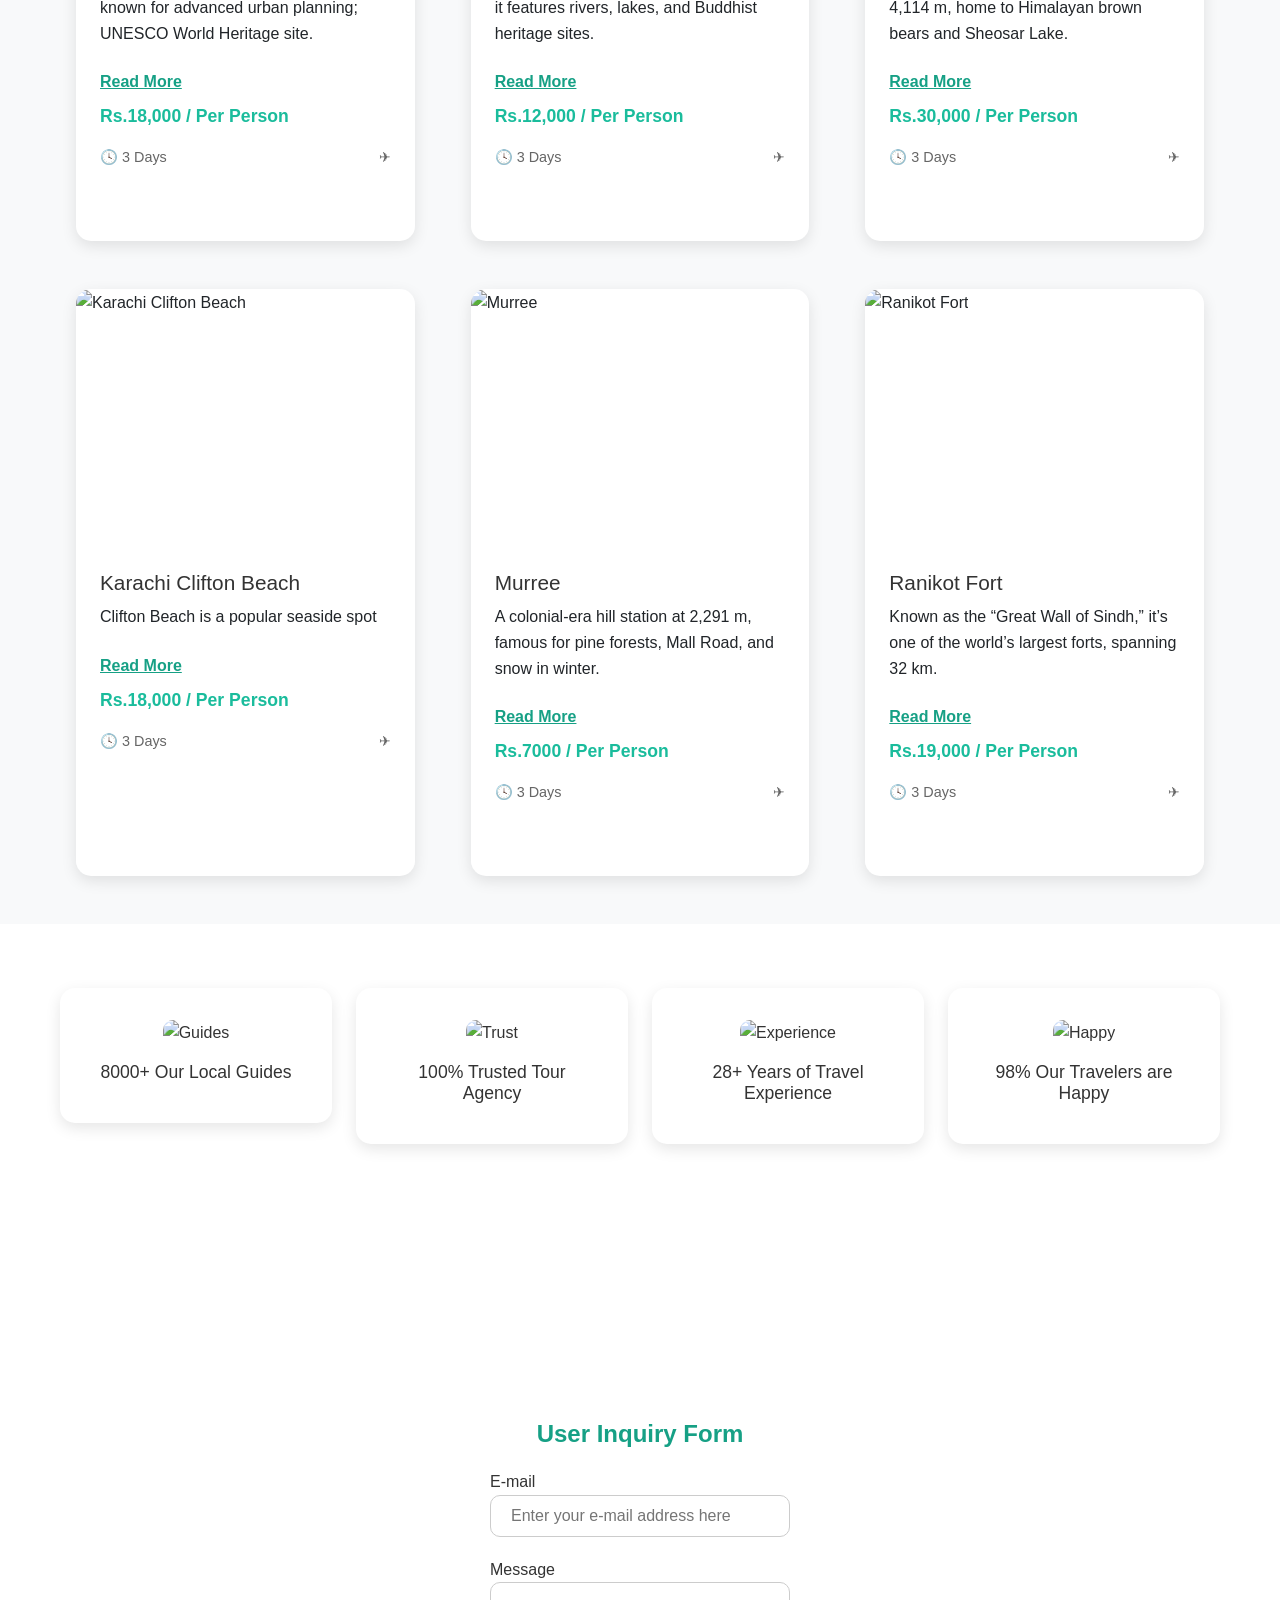
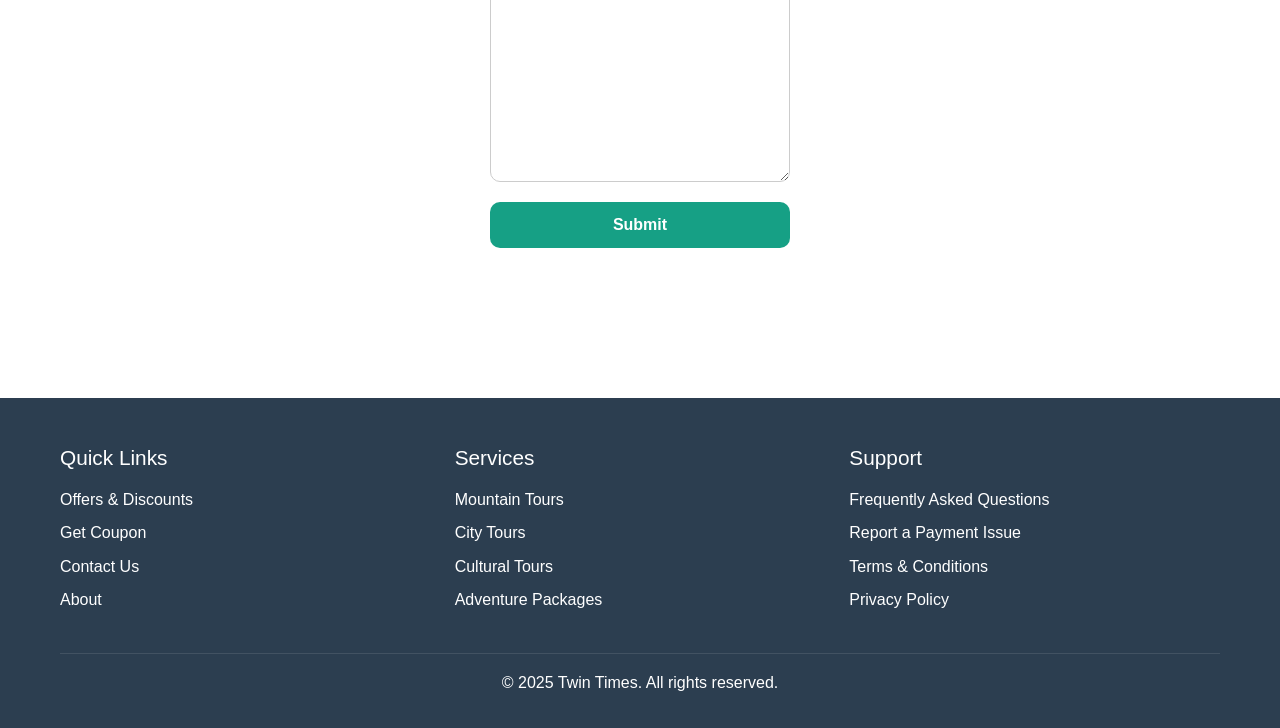
==== commit 30fe4811: "Integrate Ahsan's part" ====
--- a/index.html
+++ b/index.html
@@ -15,9 +15,10 @@
                 <div class="logo">twin times.</div>
                 <button class="mobile-menu-toggle" aria-expanded="false">☰</button>
                 <ul class="menu" id="mainMenu">
-                        <li><a href="index.html">home</a></li>
-                        <li><a href="tour.html">tour</a></li>
-                        <li><a href="about.html">about us</a></li>
+                        <li><a href="index.html">Home</a></li>
+                        <li><a href="tour.html">Tour</a></li>
+                        <li><a href="about.html">About Us</a></li>
+                        <li><a href="#contact">Contact Us</a></li>
                 </ul>
             </div>
         </div>
@@ -719,6 +720,91 @@
         </div>
     </section>
 
+
+<!-- Ahsan's Part -->
+    <section id="contact">
+            <!-- <div id="app"> -->
+            <canvas id="canvas" style="z-index: -1; position: absolute;"></canvas> <!-- Ensure canvas is behind everything -->
+            <div class="dark" style="z-index: 1; position: relative;"> <!-- Adjust z-index and position -->
+                
+        <form class="l" action="https://formspree.io/f/mgvgdyel" method="POST" style="
+        display: flex; flex-direction: column; background: rgba(255, 255, 255, 0.75);; padding: 50px; margin: 100px; border-radius: 20px; z-index: 2; position: relative;">
+        <h4 style="color : #16a085; text-align: center; margin-bottom: 10px; padding-bottom: 10px; font-weight: bold;" >User Inquiry Form</h4>
+        <label for="email" >E-mail</label>
+            <input  placeholder = "Enter your e-mail address here" type="email" style="
+                padding : 20px;
+                border: 1px solid #ccc;
+                border-radius: 10px;
+                margin-bottom : 20px;
+                width : 300px;
+                height : 20px;"
+                name="email" required
+            />
+            <label for="message" >Message</label>
+            <textarea name = "message" placeholder = "Write Your Message Here"  style="
+                border-radius: 10px;
+                padding : 20px;
+                height : 200px;
+                width : 300px;
+                border: 1px solid #ccc;
+                margin-bottom : 20px;" >
+            </textarea>
+            <button type="submit" style="background-color: #16a085; border-radius: 10px; padding : 10px; color : white; font-weight: bold; border: none; ">
+        Submit
+ 
+        </button>
+
+        </form>
+            
+            </div>
+        <!-- </div> -->
+
+
+            <!-- Ahsan Links -->
+               <script type="module">
+                import TubesCursor from "https://cdn.jsdelivr.net/npm/threejs-components@0.0.19/build/cursors/tubes1.min.js";
+
+                const app = TubesCursor(document.getElementById('canvas'), {
+                tubes: {
+                    colors: ["#f967fb", "#53bc28", "#6958d5"],
+                    lights: {
+                    intensity: 200,
+                    colors: ["#83f36e", "#fe8a2e", "#ff008a", "#60aed5"]
+                    }
+                }
+                });
+
+                document.body.addEventListener('click', () => {
+                const colors = randomColors(3);
+                const lightsColors = randomColors(4);
+                app.tubes.setColors(colors);
+                app.tubes.setLightsColors(lightsColors);
+                });
+
+                function randomColors(count) {
+                return new Array(count)
+                    .fill(0)
+                    .map(() => "#" + Math.floor(Math.random() * 16777215).toString(16).padStart(6, '0'));
+                }
+            </script>
+                <meta charset="UTF-8">
+                <meta name="viewport" content="width=device-width, initial-scale=1.0">
+                <title>Home - Twin Times</title>
+                <link href="https://cdn.jsdelivr.net/npm/bootstrap@5.3.0/dist/css/bootstrap.min.css" rel="stylesheet">
+                <link rel="stylesheet" href="styles.css">
+
+
+
+
+
+                <script src="https://cdn.jsdelivr.net/npm/bootstrap@5.3.0/dist/js/bootstrap.bundle.min.js"></script>
+                <script src="script.js"></script>
+
+
+    </section>
+
+
+
     <!-- Footer -->
     <div class="footer" id="footer">
         <div class="container">
@@ -824,5 +910,6 @@
             });
         });
     </script>
+        </div>
 </body>
 </html>
--- a/styles.css
+++ b/styles.css
@@ -0,0 +1,1019 @@
+/* ===== UNIVERSAL STYLES ===== */
+* {
+    margin: 0;
+    padding: 0;
+    box-sizing: border-box;
+}
+
+html {
+    scroll-behavior: smooth;
+}
+
+body {
+    font-family: 'Poppins', sans-serif;
+    line-height: 1.6;
+    color: #333;
+    position: relative;
+}
+
+.container {
+    max-width: 1200px;
+    margin: 0 auto;
+    padding: 0 20px;
+}
+
+/* Standardize image sizes */
+img {
+    width: 100%;
+    height: 250px; /* Adjust this value as needed */
+    object-fit: cover;
+}
+
+/* ===== NAVIGATION BAR ===== */
+.nav-bar {
+    background: linear-gradient(135deg, #1abc9c 0%, #16a085 100%);
+    padding: 1rem 0;
+    position: sticky;
+    top: 0;
+    z-index: 1000;
+    box-shadow: 0 4px 15px rgba(26, 188, 156, 0.25);
+}
+
+.logo {
+    font-family: 'Satisfy', cursive;
+    font-size: 2.5rem;
+    font-weight: 700;
+    color: white;
+    letter-spacing: 0.5px;
+    text-shadow: 1px 1px 3px rgba(0, 0, 0, 0.2);
+    transition: all 0.3s ease;
+}
+
+.logo:hover {
+    text-shadow: 2px 2px 5px rgba(0, 0, 0, 0.3);
+}
+
+.menu {
+    list-style: none;
+    display: flex;
+    gap: 2rem;
+    margin: 0;
+    padding: 0;
+}
+
+.menu li {
+    position: relative;
+}
+
+.menu a {
+    color: white;
+    text-decoration: none;
+    font-weight: 500;
+    padding: 0.5rem 1rem;
+    display: block;
+    transition: all 0.3s ease;
+}
+
+.menu a:hover {
+    background: rgba(255, 255, 255, 0.2);
+    border-radius: 5px;
+}
+
+/* Dropdown Menu */
+.dropdown {
+    position: relative;
+}
+
+.dropdown-menu-custom {
+    display: none;
+    position: absolute;
+    top: 100%;
+    left: 0;
+    background: white;
+    min-width: 200px;
+    box-shadow: 0 5px 15px rgba(0, 0, 0, 0.2);
+    border-radius: 5px;
+    overflow: hidden;
+    margin-top: 0.5rem;
+    z-index: 999;
+}
+
+.dropdown-menu-custom a {
+    color: #333;
+    padding: 0.75rem 1.5rem;
+    border-bottom: 1px solid #f0f0f0;
+    display: block;
+    transition: all 0.3s ease;
+}
+
+.dropdown-menu-custom a:last-child {
+    border-bottom: none;
+}
+
+.dropdown-menu-custom a:hover {
+    background: #1abc9c;
+    color: white;
+}
+
+.dropdown:hover .dropdown-menu-custom {
+    display: block;
+}
+
+.dropdown > a::after {
+    content: ' ▼';
+    font-size: 0.7rem;
+}
+
+/* Mobile Menu Toggle */
+.mobile-menu-toggle {
+    display: none;
+    background: white;
+    border: none;
+    font-size: 1.5rem;
+    cursor: pointer;
+    color: #1abc9c;
+    padding: 0.5rem;
+    border-radius: 5px;
+    transition: all 0.3s ease;
+}
+
+.mobile-menu-toggle:hover {
+    background: rgba(255, 255, 255, 0.9);
+}
+
+/* ===== BANNER & PAGE HEADER ===== */
+.banner {
+    background: linear-gradient(rgba(0, 0, 0, 0.4), rgba(0, 0, 0, 0.4)), 
+                url('https://i.pinimg.com/736x/58/fc/0b/58fc0b7a61180c7d3e5089899302b3db.jpg') center/cover;
+    min-height: 600px;
+    display: flex;
+    align-items: center;
+    justify-content: center;
+    color: white;
+    text-align: center;
+}
+
+.page-header {
+    background: linear-gradient(rgba(26, 188, 156, 0.9), rgba(22, 160, 133, 0.9)), 
+                url('https://i.pinimg.com/736x/58/fc/0b/58fc0b7a61180c7d3e5089899302b3db.jpg') center/cover;
+    padding: 5rem 0;
+    text-align: center;
+    color: white;
+}
+
+.page-header h1 {
+    font-size: 3rem;
+    font-weight: bold;
+    margin-bottom: 1rem;
+}
+
+.page-header p {
+    font-size: 1.2rem;
+}
+
+.banner h1 {
+    font-size: 3.5rem;
+    font-weight: bold;
+    margin-bottom: 2rem;
+}
+
+/* ===== FORM STYLING ===== */
+.form {
+    background: white;
+    padding: 2rem;
+    border-radius: 10px;
+    box-shadow: 0 10px 30px rgba(0, 0, 0, 0.3);
+    max-width: 600px;
+    margin: 0 auto;
+    display: flex;
+    flex-wrap: wrap;
+    gap: 1rem;
+}
+
+.form input,
+.form .date {
+    padding: 1rem;
+    border: 1px solid #ddd;
+    border-radius: 5px;
+    font-size: 1rem;
+    flex: 1;
+    min-width: 150px;
+}
+
+.form input::placeholder {
+    color: #999;
+}
+
+.form .book {
+    display: flex;
+    align-items: center;
+    justify-content: center;
+    padding: 1rem;
+    background: #1abc9c;
+    color: white;
+    text-decoration: none;
+    border-radius: 5px;
+    font-weight: bold;
+    text-align: center;
+    transition: all 0.3s ease;
+    border: none;
+    cursor: pointer;
+    min-width: 120px;
+}
+
+.form .book:hover {
+    background: #16a085;
+    transform: translateY(-2px);
+}
+
+/* ===== SECTION TITLES ===== */
+.places-text,
+.section-title {
+    text-align: center;
+    margin-bottom: 3rem;
+}
+
+.places-text h3,
+.section-title small {
+    color: #1abc9c;
+    font-size: 1rem;
+    font-weight: 600;
+    margin-bottom: 0.5rem;
+    letter-spacing: 1px;
+}
+
+.places-text h2,
+.section-title h2 {
+    font-size: 2.5rem;
+    font-weight: bold;
+    color: #333;
+}
+
+/* ===== CARD STYLES ===== */
+.card {
+    border: none;
+    border-radius: 15px;
+    overflow: hidden;
+    box-shadow: 0 5px 15px rgba(0, 0, 0, 0.1);
+    transition: all 0.3s ease;
+    margin: 1rem;
+    height: 100%;
+}
+
+.card:hover {
+    transform: translateY(-10px);
+    box-shadow: 0 10px 30px rgba(0, 0, 0, 0.2);
+}
+
+.zoom-img {
+    overflow: hidden;
+    height: 250px;
+}
+
+.zoom-img img {
+    width: 100%;
+    height: 100%;
+    object-fit: cover;
+    transition: transform 0.5s ease;
+}
+
+.card:hover .zoom-img img {
+    transform: scale(1.1);
+}
+
+.card .text {
+    padding: 1.5rem;
+}
+
+.card h2 {
+    font-size: 1.3rem;
+    margin: 0.5rem 0;
+    text-transform: capitalize;
+    color: #333;
+}
+
+.cost {
+    color: #1abc9c;
+    font-weight: bold;
+    font-size: 1.1rem;
+    display: block;
+    margin: 0.5rem 0;
+}
+
+/* Style for the "Read More" button */
+.read-more {
+    background: none;
+    border: none;
+    color: #16a085;
+    text-decoration: underline;
+    font-size: 1rem;
+    font-weight: 600;
+    cursor: pointer;
+    padding: 0;
+    margin-top: 0.5rem;
+    display: inline-block;
+}
+
+.read-more:hover {
+    color: #1abc9c;
+    text-decoration: none;
+    background: none; /* Prevent blue background on hover */
+}
+
+/* Read more link for cards */
+.card-box {
+    display: flex;
+    justify-content: space-between;
+    margin-top: 1rem;
+    color: #666;
+    font-size: 0.9rem;
+}
+
+/* ===== BOOK NOW BUTTON ===== */
+.btn-book {
+    display: inline-block;
+    padding: 0.65rem 1.1rem;
+    background: linear-gradient(90deg, #1abc9c 0%, #16a085 100%);
+    color: #fff;
+    text-decoration: none;
+    font-weight: 700;
+    border-radius: 10px;
+    box-shadow: 0 8px 20px rgba(26, 188, 156, 0.18);
+    transition: transform 150ms ease, box-shadow 150ms ease, opacity 150ms ease;
+    border: none;
+    cursor: pointer;
+    text-align: center;
+}
+
+.btn-book:hover,
+.btn-book:focus {
+    transform: translateY(-3px);
+    box-shadow: 0 14px 30px rgba(22, 160, 133, 0.22);
+    outline: none;
+}
+
+.btn-book:active {
+    transform: translateY(-1px) scale(0.995);
+}
+
+.btn-book:focus-visible {
+    box-shadow: 0 0 0 4px rgba(26, 188, 156, 0.18);
+}
+
+/* make buttons full width on small screens */
+@media (max-width: 576px) {
+    .btn-book {
+        display: block;
+        width: 100%;
+        padding: 0.9rem 1rem;
+        font-size: 1rem;
+    }
+}
+
+/* ===== SECTIONS ===== */
+.places,
+.tours-section {
+    padding: 4rem 0;
+    background: #f8f9fa;
+}
+
+.about-section,
+.team-section,
+.services {
+    padding: 4rem 0;
+    background: white;
+}
+
+.stats-section {
+    padding: 4rem 0;
+    background: #f8f9fa;
+}
+
+/* ===== GRID LAYOUTS ===== */
+.grid,
+.cards {
+    display: grid;
+    gap: 2rem;
+    margin-top: 2rem;
+}
+
+.row {
+    row-gap: 3rem;
+}
+
+.grid {
+    grid-template-columns: repeat(auto-fit, minmax(300px, 1fr));
+}
+
+.cards {
+    grid-template-columns: repeat(3, 1fr);
+}
+
+/* ===== ABOUT SECTION ===== */
+.about-img {
+    border-radius: 15px;
+    overflow: hidden;
+    box-shadow: 0 10px 30px rgba(0, 0, 0, 0.2);
+    height: 100%;
+    min-height: 400px;
+}
+
+.about-img img {
+    width: 100%;
+    height: 100%;
+    object-fit: cover;
+}
+
+.about-text small {
+    font-weight: bold;
+    font-size: 0.9rem;
+    letter-spacing: 1px;
+}
+
+.about-text h2 {
+    font-size: 2.5rem;
+    font-weight: bold;
+    margin: 1rem 0;
+    color: #333;
+    text-transform: capitalize;
+}
+
+.about-text p {
+    color: #666;
+    line-height: 1.8;
+    margin-bottom: 2rem;
+    font-size: 1.1rem;
+}
+
+.about-text label {
+    display: block;
+    margin-bottom: 1rem;
+    color: #333;
+    font-size: 1.05rem;
+    cursor: pointer;
+}
+
+.about-text input[type="checkbox"] {
+    margin-right: 0.75rem;
+    width: 20px;
+    height: 20px;
+    accent-color: #1abc9c;
+    cursor: pointer;
+}
+
+.about-text a {
+    display: inline-block;
+    margin-top: 1.5rem;
+    padding: 1rem 2.5rem;
+    background: #1abc9c;
+    color: white;
+    text-decoration: none;
+    border-radius: 5px;
+    font-weight: bold;
+    transition: all 0.3s ease;
+}
+
+.about-text a:hover {
+    background: #16a085;
+    transform: translateY(-2px);
+    box-shadow: 0 5px 15px rgba(26, 188, 156, 0.4);
+}
+
+/* ===== STATS & SERVICE CARDS ===== */
+.stat-card,
+.service-item,
+.team-card {
+    text-align: center;
+    padding: 2rem;
+    background: white;
+    border-radius: 15px;
+    box-shadow: 0 5px 15px rgba(0, 0, 0, 0.1);
+    transition: all 0.3s ease;
+    margin-bottom: 2rem;
+}
+
+.stat-card:hover,
+.team-card:hover {
+    transform: translateY(-10px);
+    box-shadow: 0 10px 30px rgba(0, 0, 0, 0.2);
+}
+
+.stat-card h3 {
+    font-size: 2.5rem;
+    color: #1abc9c;
+    font-weight: bold;
+    margin-bottom: 0.5rem;
+}
+
+.stat-card p {
+    color: #666;
+    font-size: 1.1rem;
+}
+
+.service-item img {
+    width: 100%;
+    height: 200px;
+    object-fit: cover;
+    border-radius: 10px;
+    margin-bottom: 1rem;
+}
+
+.service-item h2 {
+    font-size: 1.1rem;
+    color: #333;
+}
+
+.team-card img {
+    width: 150px;
+    height: 150px;
+    border-radius: 50%;
+    object-fit: cover;
+    margin-bottom: 1rem;
+    border: 5px solid white;
+    box-shadow: 0 5px 15px rgba(0, 0, 0, 0.1);
+}
+
+.team-card h4 {
+    font-size: 1.3rem;
+    font-weight: bold;
+    color: #333;
+    margin-bottom: 0.5rem;
+}
+
+.team-card p {
+    color: #27ae60;
+    font-weight: 500;
+}
+
+/* ===== FOOTER ===== */
+.footer {
+    background: #2c3e50;
+    color: white;
+    padding: 3rem 0 1rem;
+}
+
+.footer h3 {
+    font-size: 1.3rem;
+    margin-bottom: 1rem;
+}
+
+.footer ul {
+    list-style: none;
+    padding: 0;
+}
+
+.footer ul li {
+    margin-bottom: 0.5rem;
+    cursor: pointer;
+    transition: all 0.3s ease;
+}
+
+.footer ul li:hover {
+    color: #27ae60;
+    padding-left: 5px;
+}
+
+/* ===== POP-UP MODAL STYLES ===== */
+.modal img {
+    max-width: 100%;
+    height: 500px;
+    object-fit: cover;
+    border-radius: 10px;
+    box-shadow: 0 4px 15px rgba(0, 0, 0, 0.2);
+}
+
+.modal .modal-body {
+    text-align: center;
+    padding: 2rem;
+}
+
+.modal .modal-body p {
+    font-size: 1.1rem;
+    color: #333;
+    margin-top: 1rem;
+    line-height: 1.6;
+}
+
+/* Add weather condition stickers and day/night stickers */
+.modal .weather-icons {
+    display: flex;
+    justify-content: center;
+    align-items: center;
+    gap: 1rem;
+    margin-bottom: 1rem;
+}
+
+.modal .weather-icons img {
+    width: 50px;
+    height: 50px;
+    object-fit: contain;
+}
+
+.modal .modal-header {
+    border-bottom: none;
+    padding-bottom: 0;
+}
+
+.modal .modal-content {
+    border-radius: 15px;
+    overflow: hidden;
+    box-shadow: 0 10px 30px rgba(0, 0, 0, 0.3);
+}
+
+.modal .btn-close {
+    background: none;
+    border: none;
+    font-size: 1.5rem;
+    color: #000;
+    opacity: 0.9;
+    transition: opacity 0.3s ease, transform 0.2s ease;
+}
+
+.modal .btn-close:hover {
+    opacity: 1;
+    transform: scale(1.2);
+}
+
+/* Weather icons and day/night stickers */
+#modalWeather span {
+    display: inline-block;
+    font-size: 1rem;
+    margin-right: 10px;
+    color: #333;
+    font-weight: bold;
+}
+
+/* Modal weather section styles */
+#modalWeather div {
+    display: flex;
+    align-items: center;
+    margin-bottom: 0.5rem;
+}
+
+/* ===== RESPONSIVE DESIGN ===== */
+@media (max-width: 1200px) {
+    .cards {
+        grid-template-columns: repeat(2, 1fr);
+    }
+
+    .page-header h1 {
+        font-size: 2.5rem;
+    }
+
+    .banner h1 {
+        font-size: 2.5rem;
+    }
+}
+
+@media (max-width: 992px) {
+    .menu {
+        display: none;
+        flex-direction: column;
+        width: 100%;
+        position: absolute;
+        top: 100%;
+        left: 0;
+        background: #27ae60;
+        padding: 1rem;
+        gap: 0;
+    }
+
+    .menu.active {
+        display: flex;
+    }
+
+    .mobile-menu-toggle {
+        display: block;
+    }
+
+    .cards {
+        grid-template-columns: 1fr;
+    }
+
+    .grid {
+        grid-template-columns: 1fr;
+    }
+
+    .dropdown-menu-custom {
+        position: static;
+        display: none;
+        background: #f0f0f0;
+        box-shadow: none;
+    }
+
+    .dropdown.active .dropdown-menu-custom {
+        display: block;
+    }
+
+    .form {
+        flex-direction: column;
+    }
+
+    .form input,
+    .form .date,
+    .form .book {
+        width: 100%;
+    }
+
+    .about-text h2 {
+        font-size: 2rem;
+    }
+}
+
+@media (max-width: 768px) {
+    .page-header h1,
+    .banner h1 {
+        font-size: 2rem;
+    }
+
+    .page-header p {
+        font-size: 1rem;
+    }
+
+    .places-text h2,
+    .section-title h2 {
+        font-size: 2rem;
+    }
+
+    .stat-card,
+    .service-item,
+    .team-card {
+        padding: 1.5rem;
+    }
+
+    .stat-card h3 {
+        font-size: 2rem;
+    }
+
+    .card {
+        margin-bottom: 1rem;
+    }
+
+    .zoom-img {
+        height: 200px;
+    }
+
+    .about-img {
+        min-height: 300px;
+        margin-bottom: 2rem;
+    }
+
+    .about-text h2 {
+        font-size: 1.8rem;
+    }
+
+    .about-text p {
+        font-size: 1rem;
+    }
+
+    .footer {
+        padding: 2rem 0 1rem;
+    }
+}
+
+@media (max-width: 576px) {
+    .logo {
+        font-size: 1.8rem;
+        letter-spacing: 0.3px;
+    }
+
+    .menu li {
+        padding: 0.5rem 0;
+    }
+
+    .page-header h1,
+    .banner h1 {
+        font-size: 1.5rem;
+        margin-bottom: 1rem;
+    }
+
+    .banner {
+        min-height: 400px;
+    }
+
+    .places-text h2,
+    .section-title h2 {
+        font-size: 1.5rem;
+    }
+
+    .card h2 {
+        font-size: 1.1rem;
+    }
+
+    .card .text {
+        padding: 1rem;
+    }
+
+    .form {
+        padding: 1.5rem;
+    }
+
+    .form input,
+    .form .date,
+    .form .book {
+        font-size: 0.9rem;
+        padding: 0.75rem;
+    }
+
+    .about-text h2 {
+        font-size: 1.5rem;
+    }
+
+    .about-text p {
+        font-size: 0.95rem;
+    }
+
+    .stat-card h3 {
+        font-size: 1.8rem;
+    }
+
+    .stat-card p {
+        font-size: 1rem;
+    }
+
+    .team-card img {
+        width: 120px;
+        height: 120px;
+    }
+
+    .team-card h4 {
+        font-size: 1.1rem;
+    }
+
+    .footer h3 {
+        font-size: 1.1rem;
+    }
+
+    .footer ul li {
+        font-size: 0.9rem;
+    }
+}
+
+@media (max-width: 480px) {
+    .nav-bar {
+        padding: 0.75rem 0;
+    }
+
+    .logo {
+        font-size: 1.6rem;
+        letter-spacing: 0.2px;
+    }
+
+    .menu {
+        width: 100%;
+        padding: 0.5rem;
+        gap: 0;
+    }
+
+    .menu a {
+        padding: 0.5rem 0.75rem;
+        font-size: 0.9rem;
+    }
+
+    .banner,
+    .page-header {
+        min-height: 350px;
+        padding: 3rem 0;
+    }
+
+    .page-header h1,
+    .banner h1 {
+        font-size: 1.3rem;
+        margin-bottom: 1rem;
+    }
+
+    .form {
+        padding: 1rem;
+    }
+
+    .form input,
+    .form .date,
+    .form .book {
+        font-size: 0.85rem;
+        padding: 0.6rem;
+    }
+
+    .places-text h2,
+    .section-title h2 {
+        font-size: 1.3rem;
+    }
+
+    .card {
+        margin-bottom: 1rem;
+    }
+
+    .zoom-img {
+        height: 180px;
+    }
+
+    .card .text {
+        padding: 0.75rem;
+    }
+
+    .card h2 {
+        font-size: 1rem;
+    }
+
+    .cost {
+        font-size: 1rem;
+    }
+
+    .card-box {
+        font-size: 0.8rem;
+    }
+
+    .about-text h2 {
+        font-size: 1.3rem;
+    }
+
+    .stat-card h3 {
+        font-size: 1.5rem;
+    }
+
+    .stat-card p {
+        font-size: 0.95rem;
+    }
+
+    .team-card img {
+        width: 100px;
+        height: 100px;
+    }
+
+    .team-card h4 {
+        font-size: 1rem;
+    }
+}
+
+
+/* ===== Ahsan's Part ===== */
+.dark {
+    position: relative;
+    height: 100%;
+    display: flex;
+    flex-direction: column;
+    align-items: center;
+    justify-content: center;
+    gap: 15px;
+    margin-top : 30px;
+    z-index: 1; /* Ensure it is below other content */
+}
+    #canvas {
+      opacity : 0.7;
+      position: fixed;
+      top: 0;
+      right: 0;
+      bottom: 0;
+      left: 0;
+      overflow: hidden;
+      width: 100vw;
+      height: 100vh;
+      z-index: 0; /* Keep it as the lowest layer */
+    }
+    .l{
+      animation : glow 5s ease-in-out infinite;
+
+    }
+    @keyframes glow{
+      0% {
+        box-shadow : 0 0 10px white,0 0 10px white;
+
+      }
+      50%{
+          box-shadow : 0 0 5px rgb(78, 24, 179),0 0 10px rgb(214, 82, 30);
+    
+      }
+      100%{
+        box-shadow : 0 0 5px rgb(102, 189, 44),0 0 10px rgb(223, 81, 26);
+    
+      }
+
+    }
+
+/* Ensure the canvas is behind everything */
+#canvas {
+    position: absolute;
+    top: 0;
+    left: 0;
+    width: 100%;
+    height: 100%;
+    z-index: -1;
+}
+
+/* Adjust the .dark div to not overlap other sections */
+.dark {
+    position: relative;
+    z-index: 1;
+}
+
+/* Ensure other sections are above the .dark div */
+section {
+    position: relative;
+    z-index: 2;
+}
+
+/* Adjust z-index for dark section and canvas */
+.places, .card, .services, .footer {
+    z-index: 2;
+    position: relative;
+}
+
--- a/styles.css
+++ b/styles.css
@@ -0,0 +1,1019 @@
+/* ===== UNIVERSAL STYLES ===== */
+* {
+    margin: 0;
+    padding: 0;
+    box-sizing: border-box;
+}
+
+html {
+    scroll-behavior: smooth;
+}
+
+body {
+    font-family: 'Poppins', sans-serif;
+    line-height: 1.6;
+    color: #333;
+    position: relative;
+}
+
+.container {
+    max-width: 1200px;
+    margin: 0 auto;
+    padding: 0 20px;
+}
+
+/* Standardize image sizes */
+img {
+    width: 100%;
+    height: 250px; /* Adjust this value as needed */
+    object-fit: cover;
+}
+
+/* ===== NAVIGATION BAR ===== */
+.nav-bar {
+    background: linear-gradient(135deg, #1abc9c 0%, #16a085 100%);
+    padding: 1rem 0;
+    position: sticky;
+    top: 0;
+    z-index: 1000;
+    box-shadow: 0 4px 15px rgba(26, 188, 156, 0.25);
+}
+
+.logo {
+    font-family: 'Satisfy', cursive;
+    font-size: 2.5rem;
+    font-weight: 700;
+    color: white;
+    letter-spacing: 0.5px;
+    text-shadow: 1px 1px 3px rgba(0, 0, 0, 0.2);
+    transition: all 0.3s ease;
+}
+
+.logo:hover {
+    text-shadow: 2px 2px 5px rgba(0, 0, 0, 0.3);
+}
+
+.menu {
+    list-style: none;
+    display: flex;
+    gap: 2rem;
+    margin: 0;
+    padding: 0;
+}
+
+.menu li {
+    position: relative;
+}
+
+.menu a {
+    color: white;
+    text-decoration: none;
+    font-weight: 500;
+    padding: 0.5rem 1rem;
+    display: block;
+    transition: all 0.3s ease;
+}
+
+.menu a:hover {
+    background: rgba(255, 255, 255, 0.2);
+    border-radius: 5px;
+}
+
+/* Dropdown Menu */
+.dropdown {
+    position: relative;
+}
+
+.dropdown-menu-custom {
+    display: none;
+    position: absolute;
+    top: 100%;
+    left: 0;
+    background: white;
+    min-width: 200px;
+    box-shadow: 0 5px 15px rgba(0, 0, 0, 0.2);
+    border-radius: 5px;
+    overflow: hidden;
+    margin-top: 0.5rem;
+    z-index: 999;
+}
+
+.dropdown-menu-custom a {
+    color: #333;
+    padding: 0.75rem 1.5rem;
+    border-bottom: 1px solid #f0f0f0;
+    display: block;
+    transition: all 0.3s ease;
+}
+
+.dropdown-menu-custom a:last-child {
+    border-bottom: none;
+}
+
+.dropdown-menu-custom a:hover {
+    background: #1abc9c;
+    color: white;
+}
+
+.dropdown:hover .dropdown-menu-custom {
+    display: block;
+}
+
+.dropdown > a::after {
+    content: ' ▼';
+    font-size: 0.7rem;
+}
+
+/* Mobile Menu Toggle */
+.mobile-menu-toggle {
+    display: none;
+    background: white;
+    border: none;
+    font-size: 1.5rem;
+    cursor: pointer;
+    color: #1abc9c;
+    padding: 0.5rem;
+    border-radius: 5px;
+    transition: all 0.3s ease;
+}
+
+.mobile-menu-toggle:hover {
+    background: rgba(255, 255, 255, 0.9);
+}
+
+/* ===== BANNER & PAGE HEADER ===== */
+.banner {
+    background: linear-gradient(rgba(0, 0, 0, 0.4), rgba(0, 0, 0, 0.4)), 
+                url('https://i.pinimg.com/736x/58/fc/0b/58fc0b7a61180c7d3e5089899302b3db.jpg') center/cover;
+    min-height: 600px;
+    display: flex;
+    align-items: center;
+    justify-content: center;
+    color: white;
+    text-align: center;
+}
+
+.page-header {
+    background: linear-gradient(rgba(26, 188, 156, 0.9), rgba(22, 160, 133, 0.9)), 
+                url('https://i.pinimg.com/736x/58/fc/0b/58fc0b7a61180c7d3e5089899302b3db.jpg') center/cover;
+    padding: 5rem 0;
+    text-align: center;
+    color: white;
+}
+
+.page-header h1 {
+    font-size: 3rem;
+    font-weight: bold;
+    margin-bottom: 1rem;
+}
+
+.page-header p {
+    font-size: 1.2rem;
+}
+
+.banner h1 {
+    font-size: 3.5rem;
+    font-weight: bold;
+    margin-bottom: 2rem;
+}
+
+/* ===== FORM STYLING ===== */
+.form {
+    background: white;
+    padding: 2rem;
+    border-radius: 10px;
+    box-shadow: 0 10px 30px rgba(0, 0, 0, 0.3);
+    max-width: 600px;
+    margin: 0 auto;
+    display: flex;
+    flex-wrap: wrap;
+    gap: 1rem;
+}
+
+.form input,
+.form .date {
+    padding: 1rem;
+    border: 1px solid #ddd;
+    border-radius: 5px;
+    font-size: 1rem;
+    flex: 1;
+    min-width: 150px;
+}
+
+.form input::placeholder {
+    color: #999;
+}
+
+.form .book {
+    display: flex;
+    align-items: center;
+    justify-content: center;
+    padding: 1rem;
+    background: #1abc9c;
+    color: white;
+    text-decoration: none;
+    border-radius: 5px;
+    font-weight: bold;
+    text-align: center;
+    transition: all 0.3s ease;
+    border: none;
+    cursor: pointer;
+    min-width: 120px;
+}
+
+.form .book:hover {
+    background: #16a085;
+    transform: translateY(-2px);
+}
+
+/* ===== SECTION TITLES ===== */
+.places-text,
+.section-title {
+    text-align: center;
+    margin-bottom: 3rem;
+}
+
+.places-text h3,
+.section-title small {
+    color: #1abc9c;
+    font-size: 1rem;
+    font-weight: 600;
+    margin-bottom: 0.5rem;
+    letter-spacing: 1px;
+}
+
+.places-text h2,
+.section-title h2 {
+    font-size: 2.5rem;
+    font-weight: bold;
+    color: #333;
+}
+
+/* ===== CARD STYLES ===== */
+.card {
+    border: none;
+    border-radius: 15px;
+    overflow: hidden;
+    box-shadow: 0 5px 15px rgba(0, 0, 0, 0.1);
+    transition: all 0.3s ease;
+    margin: 1rem;
+    height: 100%;
+}
+
+.card:hover {
+    transform: translateY(-10px);
+    box-shadow: 0 10px 30px rgba(0, 0, 0, 0.2);
+}
+
+.zoom-img {
+    overflow: hidden;
+    height: 250px;
+}
+
+.zoom-img img {
+    width: 100%;
+    height: 100%;
+    object-fit: cover;
+    transition: transform 0.5s ease;
+}
+
+.card:hover .zoom-img img {
+    transform: scale(1.1);
+}
+
+.card .text {
+    padding: 1.5rem;
+}
+
+.card h2 {
+    font-size: 1.3rem;
+    margin: 0.5rem 0;
+    text-transform: capitalize;
+    color: #333;
+}
+
+.cost {
+    color: #1abc9c;
+    font-weight: bold;
+    font-size: 1.1rem;
+    display: block;
+    margin: 0.5rem 0;
+}
+
+/* Style for the "Read More" button */
+.read-more {
+    background: none;
+    border: none;
+    color: #16a085;
+    text-decoration: underline;
+    font-size: 1rem;
+    font-weight: 600;
+    cursor: pointer;
+    padding: 0;
+    margin-top: 0.5rem;
+    display: inline-block;
+}
+
+.read-more:hover {
+    color: #1abc9c;
+    text-decoration: none;
+    background: none; /* Prevent blue background on hover */
+}
+
+/* Read more link for cards */
+.card-box {
+    display: flex;
+    justify-content: space-between;
+    margin-top: 1rem;
+    color: #666;
+    font-size: 0.9rem;
+}
+
+/* ===== BOOK NOW BUTTON ===== */
+.btn-book {
+    display: inline-block;
+    padding: 0.65rem 1.1rem;
+    background: linear-gradient(90deg, #1abc9c 0%, #16a085 100%);
+    color: #fff;
+    text-decoration: none;
+    font-weight: 700;
+    border-radius: 10px;
+    box-shadow: 0 8px 20px rgba(26, 188, 156, 0.18);
+    transition: transform 150ms ease, box-shadow 150ms ease, opacity 150ms ease;
+    border: none;
+    cursor: pointer;
+    text-align: center;
+}
+
+.btn-book:hover,
+.btn-book:focus {
+    transform: translateY(-3px);
+    box-shadow: 0 14px 30px rgba(22, 160, 133, 0.22);
+    outline: none;
+}
+
+.btn-book:active {
+    transform: translateY(-1px) scale(0.995);
+}
+
+.btn-book:focus-visible {
+    box-shadow: 0 0 0 4px rgba(26, 188, 156, 0.18);
+}
+
+/* make buttons full width on small screens */
+@media (max-width: 576px) {
+    .btn-book {
+        display: block;
+        width: 100%;
+        padding: 0.9rem 1rem;
+        font-size: 1rem;
+    }
+}
+
+/* ===== SECTIONS ===== */
+.places,
+.tours-section {
+    padding: 4rem 0;
+    background: #f8f9fa;
+}
+
+.about-section,
+.team-section,
+.services {
+    padding: 4rem 0;
+    background: white;
+}
+
+.stats-section {
+    padding: 4rem 0;
+    background: #f8f9fa;
+}
+
+/* ===== GRID LAYOUTS ===== */
+.grid,
+.cards {
+    display: grid;
+    gap: 2rem;
+    margin-top: 2rem;
+}
+
+.row {
+    row-gap: 3rem;
+}
+
+.grid {
+    grid-template-columns: repeat(auto-fit, minmax(300px, 1fr));
+}
+
+.cards {
+    grid-template-columns: repeat(3, 1fr);
+}
+
+/* ===== ABOUT SECTION ===== */
+.about-img {
+    border-radius: 15px;
+    overflow: hidden;
+    box-shadow: 0 10px 30px rgba(0, 0, 0, 0.2);
+    height: 100%;
+    min-height: 400px;
+}
+
+.about-img img {
+    width: 100%;
+    height: 100%;
+    object-fit: cover;
+}
+
+.about-text small {
+    font-weight: bold;
+    font-size: 0.9rem;
+    letter-spacing: 1px;
+}
+
+.about-text h2 {
+    font-size: 2.5rem;
+    font-weight: bold;
+    margin: 1rem 0;
+    color: #333;
+    text-transform: capitalize;
+}
+
+.about-text p {
+    color: #666;
+    line-height: 1.8;
+    margin-bottom: 2rem;
+    font-size: 1.1rem;
+}
+
+.about-text label {
+    display: block;
+    margin-bottom: 1rem;
+    color: #333;
+    font-size: 1.05rem;
+    cursor: pointer;
+}
+
+.about-text input[type="checkbox"] {
+    margin-right: 0.75rem;
+    width: 20px;
+    height: 20px;
+    accent-color: #1abc9c;
+    cursor: pointer;
+}
+
+.about-text a {
+    display: inline-block;
+    margin-top: 1.5rem;
+    padding: 1rem 2.5rem;
+    background: #1abc9c;
+    color: white;
+    text-decoration: none;
+    border-radius: 5px;
+    font-weight: bold;
+    transition: all 0.3s ease;
+}
+
+.about-text a:hover {
+    background: #16a085;
+    transform: translateY(-2px);
+    box-shadow: 0 5px 15px rgba(26, 188, 156, 0.4);
+}
+
+/* ===== STATS & SERVICE CARDS ===== */
+.stat-card,
+.service-item,
+.team-card {
+    text-align: center;
+    padding: 2rem;
+    background: white;
+    border-radius: 15px;
+    box-shadow: 0 5px 15px rgba(0, 0, 0, 0.1);
+    transition: all 0.3s ease;
+    margin-bottom: 2rem;
+}
+
+.stat-card:hover,
+.team-card:hover {
+    transform: translateY(-10px);
+    box-shadow: 0 10px 30px rgba(0, 0, 0, 0.2);
+}
+
+.stat-card h3 {
+    font-size: 2.5rem;
+    color: #1abc9c;
+    font-weight: bold;
+    margin-bottom: 0.5rem;
+}
+
+.stat-card p {
+    color: #666;
+    font-size: 1.1rem;
+}
+
+.service-item img {
+    width: 100%;
+    height: 200px;
+    object-fit: cover;
+    border-radius: 10px;
+    margin-bottom: 1rem;
+}
+
+.service-item h2 {
+    font-size: 1.1rem;
+    color: #333;
+}
+
+.team-card img {
+    width: 150px;
+    height: 150px;
+    border-radius: 50%;
+    object-fit: cover;
+    margin-bottom: 1rem;
+    border: 5px solid white;
+    box-shadow: 0 5px 15px rgba(0, 0, 0, 0.1);
+}
+
+.team-card h4 {
+    font-size: 1.3rem;
+    font-weight: bold;
+    color: #333;
+    margin-bottom: 0.5rem;
+}
+
+.team-card p {
+    color: #27ae60;
+    font-weight: 500;
+}
+
+/* ===== FOOTER ===== */
+.footer {
+    background: #2c3e50;
+    color: white;
+    padding: 3rem 0 1rem;
+}
+
+.footer h3 {
+    font-size: 1.3rem;
+    margin-bottom: 1rem;
+}
+
+.footer ul {
+    list-style: none;
+    padding: 0;
+}
+
+.footer ul li {
+    margin-bottom: 0.5rem;
+    cursor: pointer;
+    transition: all 0.3s ease;
+}
+
+.footer ul li:hover {
+    color: #27ae60;
+    padding-left: 5px;
+}
+
+/* ===== POP-UP MODAL STYLES ===== */
+.modal img {
+    max-width: 100%;
+    height: 500px;
+    object-fit: cover;
+    border-radius: 10px;
+    box-shadow: 0 4px 15px rgba(0, 0, 0, 0.2);
+}
+
+.modal .modal-body {
+    text-align: center;
+    padding: 2rem;
+}
+
+.modal .modal-body p {
+    font-size: 1.1rem;
+    color: #333;
+    margin-top: 1rem;
+    line-height: 1.6;
+}
+
+/* Add weather condition stickers and day/night stickers */
+.modal .weather-icons {
+    display: flex;
+    justify-content: center;
+    align-items: center;
+    gap: 1rem;
+    margin-bottom: 1rem;
+}
+
+.modal .weather-icons img {
+    width: 50px;
+    height: 50px;
+    object-fit: contain;
+}
+
+.modal .modal-header {
+    border-bottom: none;
+    padding-bottom: 0;
+}
+
+.modal .modal-content {
+    border-radius: 15px;
+    overflow: hidden;
+    box-shadow: 0 10px 30px rgba(0, 0, 0, 0.3);
+}
+
+.modal .btn-close {
+    background: none;
+    border: none;
+    font-size: 1.5rem;
+    color: #000;
+    opacity: 0.9;
+    transition: opacity 0.3s ease, transform 0.2s ease;
+}
+
+.modal .btn-close:hover {
+    opacity: 1;
+    transform: scale(1.2);
+}
+
+/* Weather icons and day/night stickers */
+#modalWeather span {
+    display: inline-block;
+    font-size: 1rem;
+    margin-right: 10px;
+    color: #333;
+    font-weight: bold;
+}
+
+/* Modal weather section styles */
+#modalWeather div {
+    display: flex;
+    align-items: center;
+    margin-bottom: 0.5rem;
+}
+
+/* ===== RESPONSIVE DESIGN ===== */
+@media (max-width: 1200px) {
+    .cards {
+        grid-template-columns: repeat(2, 1fr);
+    }
+
+    .page-header h1 {
+        font-size: 2.5rem;
+    }
+
+    .banner h1 {
+        font-size: 2.5rem;
+    }
+}
+
+@media (max-width: 992px) {
+    .menu {
+        display: none;
+        flex-direction: column;
+        width: 100%;
+        position: absolute;
+        top: 100%;
+        left: 0;
+        background: #27ae60;
+        padding: 1rem;
+        gap: 0;
+    }
+
+    .menu.active {
+        display: flex;
+    }
+
+    .mobile-menu-toggle {
+        display: block;
+    }
+
+    .cards {
+        grid-template-columns: 1fr;
+    }
+
+    .grid {
+        grid-template-columns: 1fr;
+    }
+
+    .dropdown-menu-custom {
+        position: static;
+        display: none;
+        background: #f0f0f0;
+        box-shadow: none;
+    }
+
+    .dropdown.active .dropdown-menu-custom {
+        display: block;
+    }
+
+    .form {
+        flex-direction: column;
+    }
+
+    .form input,
+    .form .date,
+    .form .book {
+        width: 100%;
+    }
+
+    .about-text h2 {
+        font-size: 2rem;
+    }
+}
+
+@media (max-width: 768px) {
+    .page-header h1,
+    .banner h1 {
+        font-size: 2rem;
+    }
+
+    .page-header p {
+        font-size: 1rem;
+    }
+
+    .places-text h2,
+    .section-title h2 {
+        font-size: 2rem;
+    }
+
+    .stat-card,
+    .service-item,
+    .team-card {
+        padding: 1.5rem;
+    }
+
+    .stat-card h3 {
+        font-size: 2rem;
+    }
+
+    .card {
+        margin-bottom: 1rem;
+    }
+
+    .zoom-img {
+        height: 200px;
+    }
+
+    .about-img {
+        min-height: 300px;
+        margin-bottom: 2rem;
+    }
+
+    .about-text h2 {
+        font-size: 1.8rem;
+    }
+
+    .about-text p {
+        font-size: 1rem;
+    }
+
+    .footer {
+        padding: 2rem 0 1rem;
+    }
+}
+
+@media (max-width: 576px) {
+    .logo {
+        font-size: 1.8rem;
+        letter-spacing: 0.3px;
+    }
+
+    .menu li {
+        padding: 0.5rem 0;
+    }
+
+    .page-header h1,
+    .banner h1 {
+        font-size: 1.5rem;
+        margin-bottom: 1rem;
+    }
+
+    .banner {
+        min-height: 400px;
+    }
+
+    .places-text h2,
+    .section-title h2 {
+        font-size: 1.5rem;
+    }
+
+    .card h2 {
+        font-size: 1.1rem;
+    }
+
+    .card .text {
+        padding: 1rem;
+    }
+
+    .form {
+        padding: 1.5rem;
+    }
+
+    .form input,
+    .form .date,
+    .form .book {
+        font-size: 0.9rem;
+        padding: 0.75rem;
+    }
+
+    .about-text h2 {
+        font-size: 1.5rem;
+    }
+
+    .about-text p {
+        font-size: 0.95rem;
+    }
+
+    .stat-card h3 {
+        font-size: 1.8rem;
+    }
+
+    .stat-card p {
+        font-size: 1rem;
+    }
+
+    .team-card img {
+        width: 120px;
+        height: 120px;
+    }
+
+    .team-card h4 {
+        font-size: 1.1rem;
+    }
+
+    .footer h3 {
+        font-size: 1.1rem;
+    }
+
+    .footer ul li {
+        font-size: 0.9rem;
+    }
+}
+
+@media (max-width: 480px) {
+    .nav-bar {
+        padding: 0.75rem 0;
+    }
+
+    .logo {
+        font-size: 1.6rem;
+        letter-spacing: 0.2px;
+    }
+
+    .menu {
+        width: 100%;
+        padding: 0.5rem;
+        gap: 0;
+    }
+
+    .menu a {
+        padding: 0.5rem 0.75rem;
+        font-size: 0.9rem;
+    }
+
+    .banner,
+    .page-header {
+        min-height: 350px;
+        padding: 3rem 0;
+    }
+
+    .page-header h1,
+    .banner h1 {
+        font-size: 1.3rem;
+        margin-bottom: 1rem;
+    }
+
+    .form {
+        padding: 1rem;
+    }
+
+    .form input,
+    .form .date,
+    .form .book {
+        font-size: 0.85rem;
+        padding: 0.6rem;
+    }
+
+    .places-text h2,
+    .section-title h2 {
+        font-size: 1.3rem;
+    }
+
+    .card {
+        margin-bottom: 1rem;
+    }
+
+    .zoom-img {
+        height: 180px;
+    }
+
+    .card .text {
+        padding: 0.75rem;
+    }
+
+    .card h2 {
+        font-size: 1rem;
+    }
+
+    .cost {
+        font-size: 1rem;
+    }
+
+    .card-box {
+        font-size: 0.8rem;
+    }
+
+    .about-text h2 {
+        font-size: 1.3rem;
+    }
+
+    .stat-card h3 {
+        font-size: 1.5rem;
+    }
+
+    .stat-card p {
+        font-size: 0.95rem;
+    }
+
+    .team-card img {
+        width: 100px;
+        height: 100px;
+    }
+
+    .team-card h4 {
+        font-size: 1rem;
+    }
+}
+
+
+/* ===== Ahsan's Part ===== */
+.dark {
+    position: relative;
+    height: 100%;
+    display: flex;
+    flex-direction: column;
+    align-items: center;
+    justify-content: center;
+    gap: 15px;
+    margin-top : 30px;
+    z-index: 1; /* Ensure it is below other content */
+}
+    #canvas {
+      opacity : 0.7;
+      position: fixed;
+      top: 0;
+      right: 0;
+      bottom: 0;
+      left: 0;
+      overflow: hidden;
+      width: 100vw;
+      height: 100vh;
+      z-index: 0; /* Keep it as the lowest layer */
+    }
+    .l{
+      animation : glow 5s ease-in-out infinite;
+
+    }
+    @keyframes glow{
+      0% {
+        box-shadow : 0 0 10px white,0 0 10px white;
+
+      }
+      50%{
+          box-shadow : 0 0 5px rgb(78, 24, 179),0 0 10px rgb(214, 82, 30);
+    
+      }
+      100%{
+        box-shadow : 0 0 5px rgb(102, 189, 44),0 0 10px rgb(223, 81, 26);
+    
+      }
+
+    }
+
+/* Ensure the canvas is behind everything */
+#canvas {
+    position: absolute;
+    top: 0;
+    left: 0;
+    width: 100%;
+    height: 100%;
+    z-index: -1;
+}
+
+/* Adjust the .dark div to not overlap other sections */
+.dark {
+    position: relative;
+    z-index: 1;
+}
+
+/* Ensure other sections are above the .dark div */
+section {
+    position: relative;
+    z-index: 2;
+}
+
+/* Adjust z-index for dark section and canvas */
+.places, .card, .services, .footer {
+    z-index: 2;
+    position: relative;
+}
+
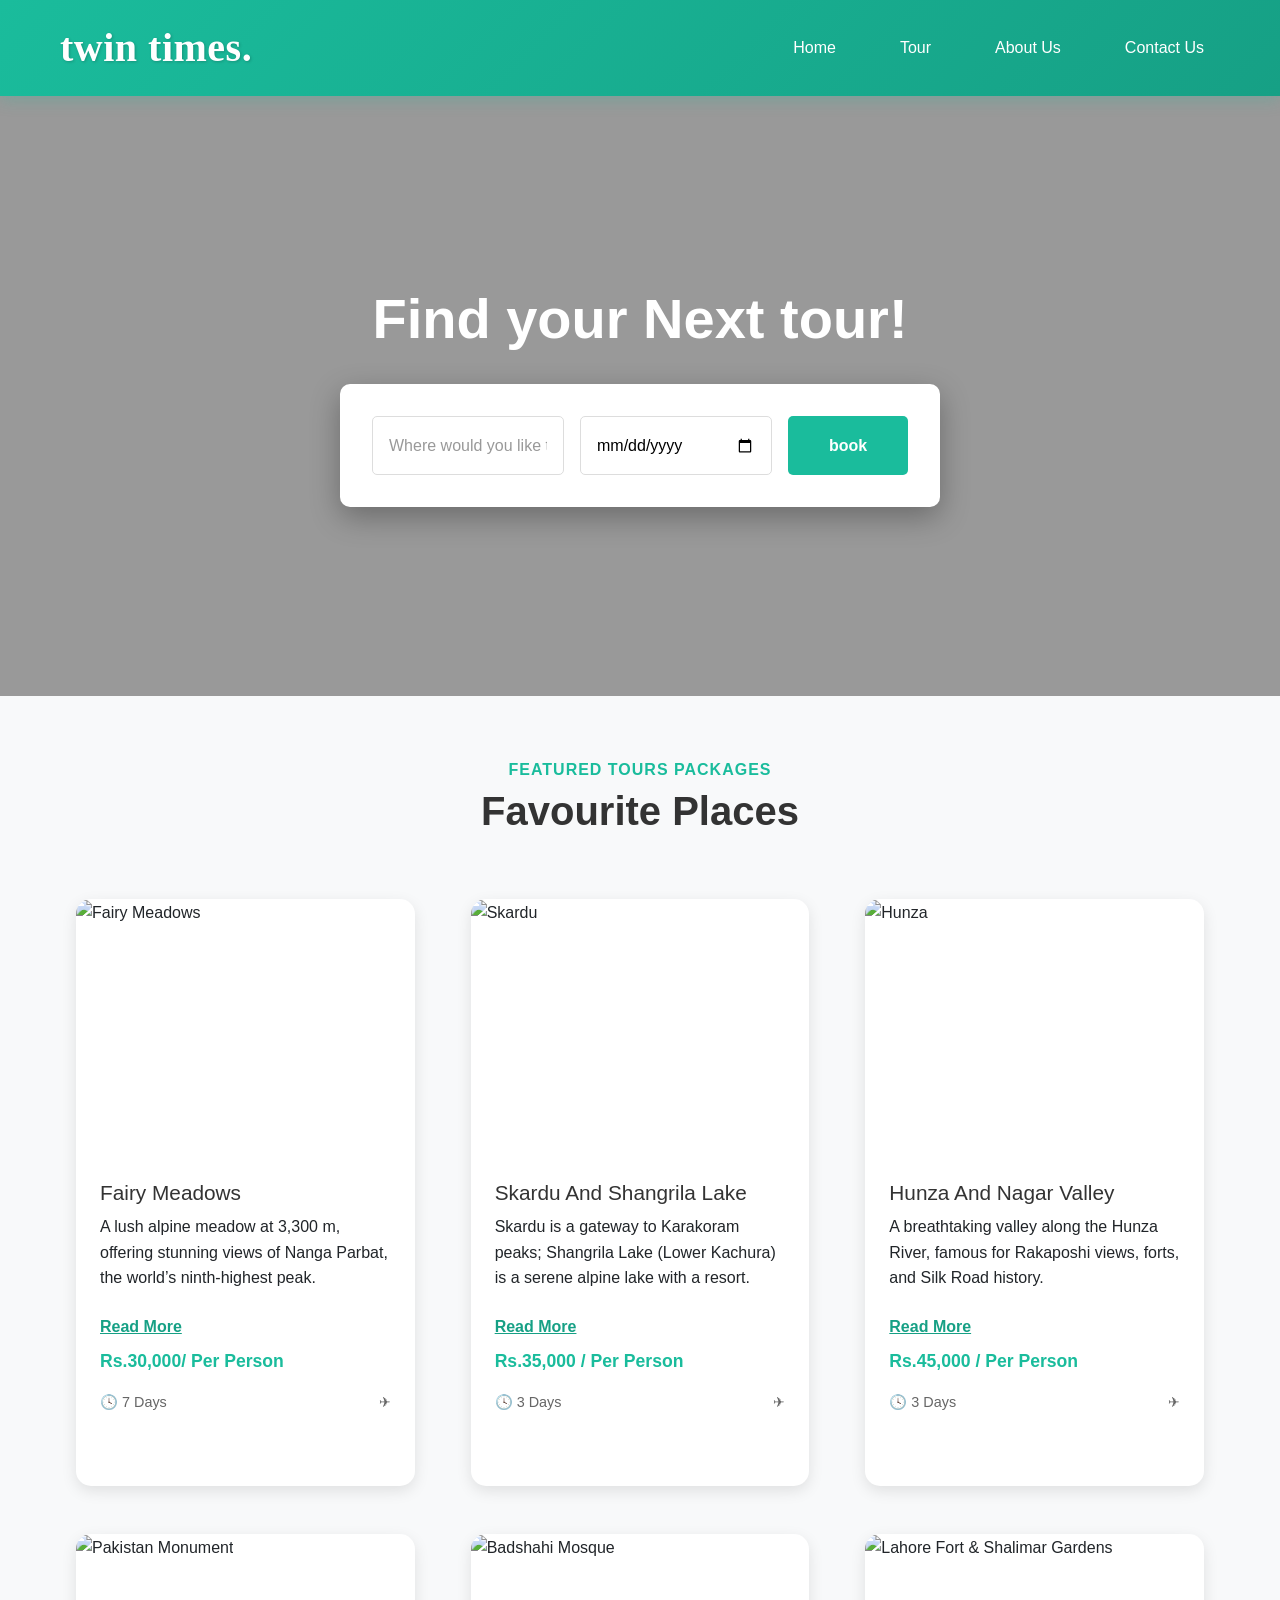
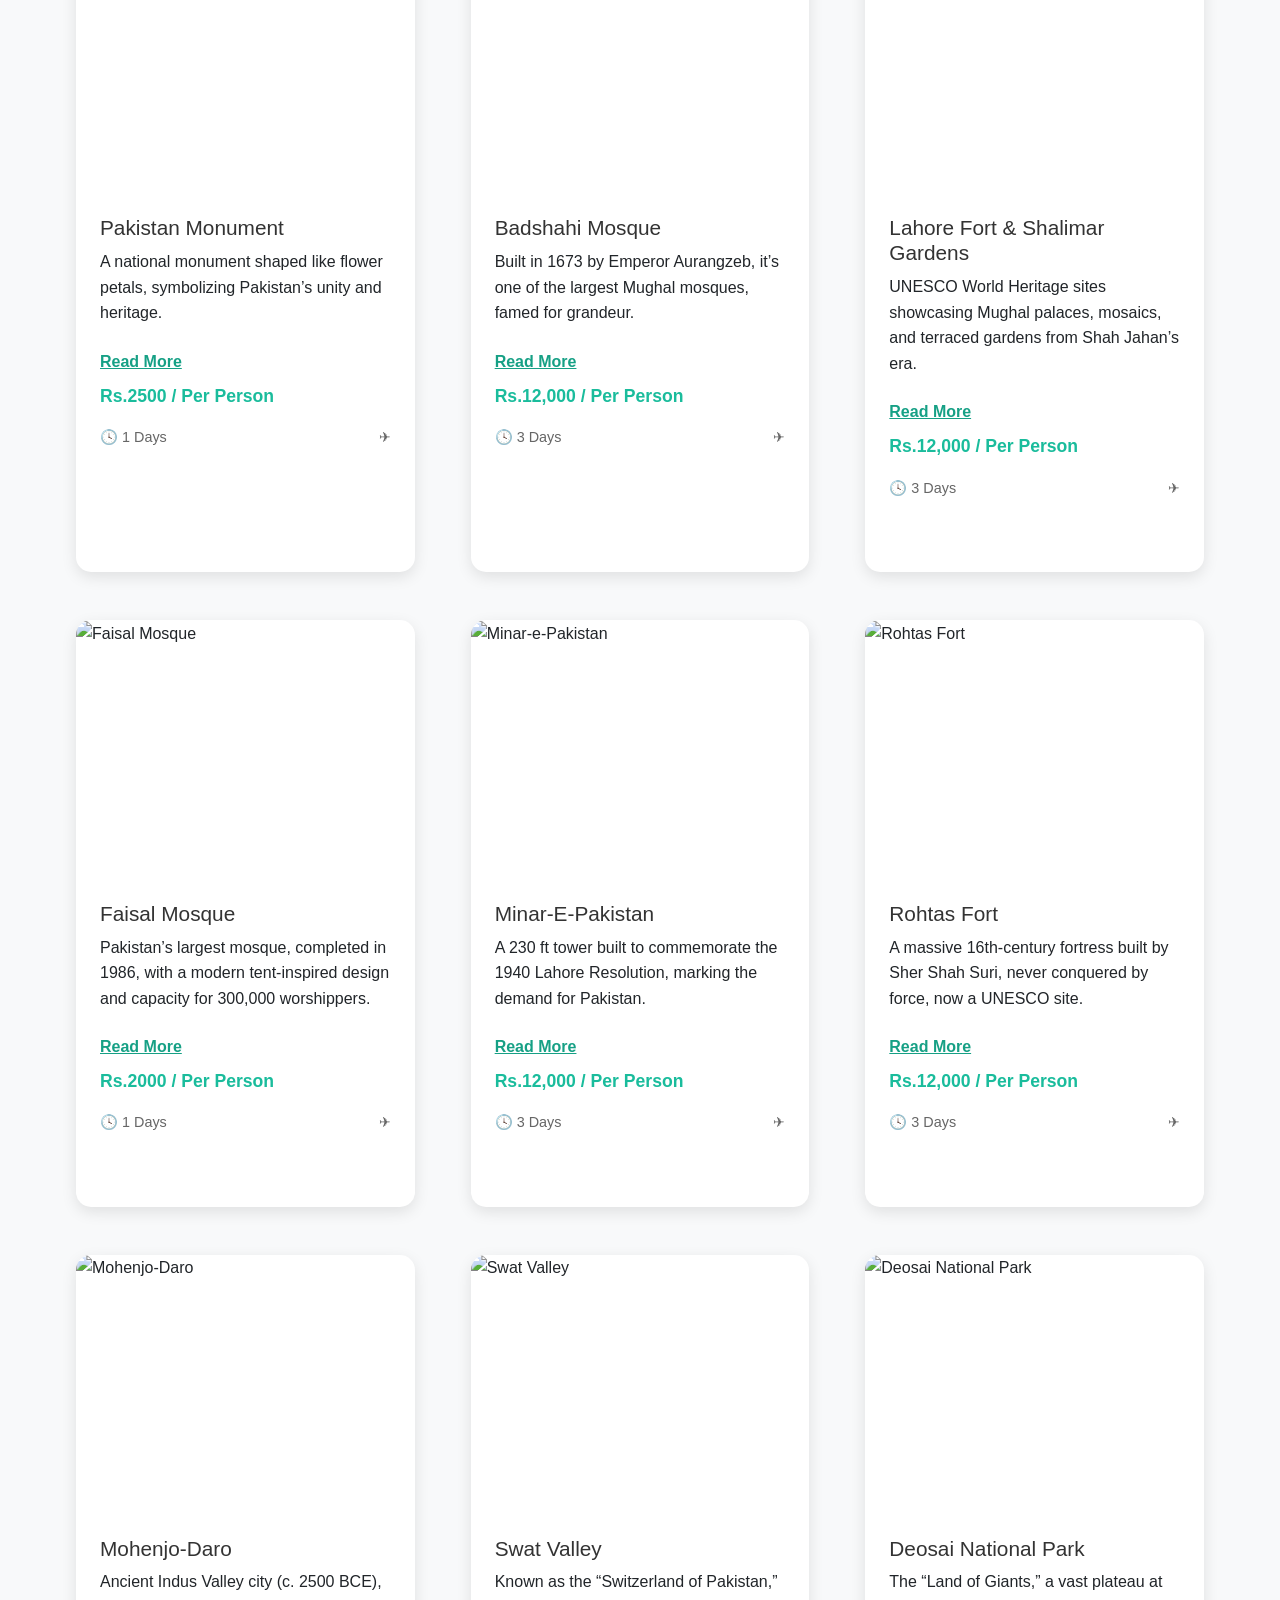
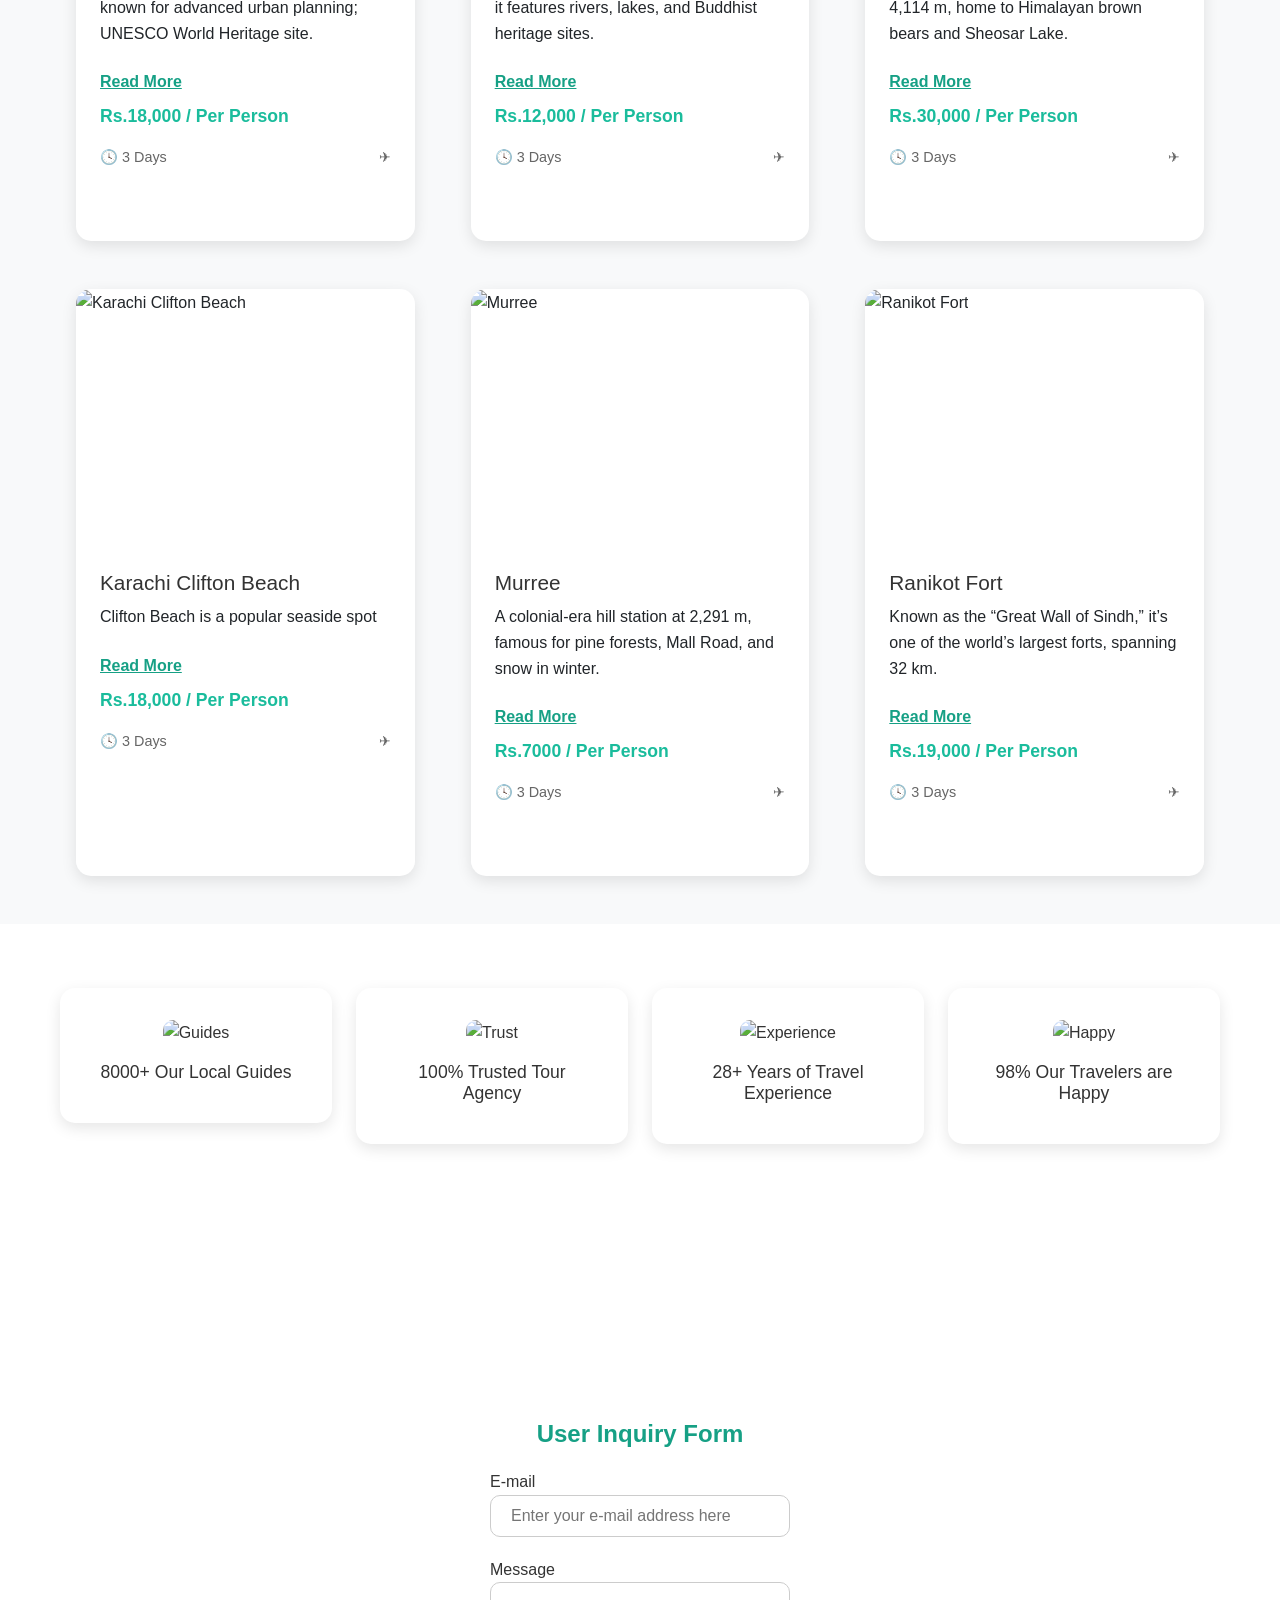
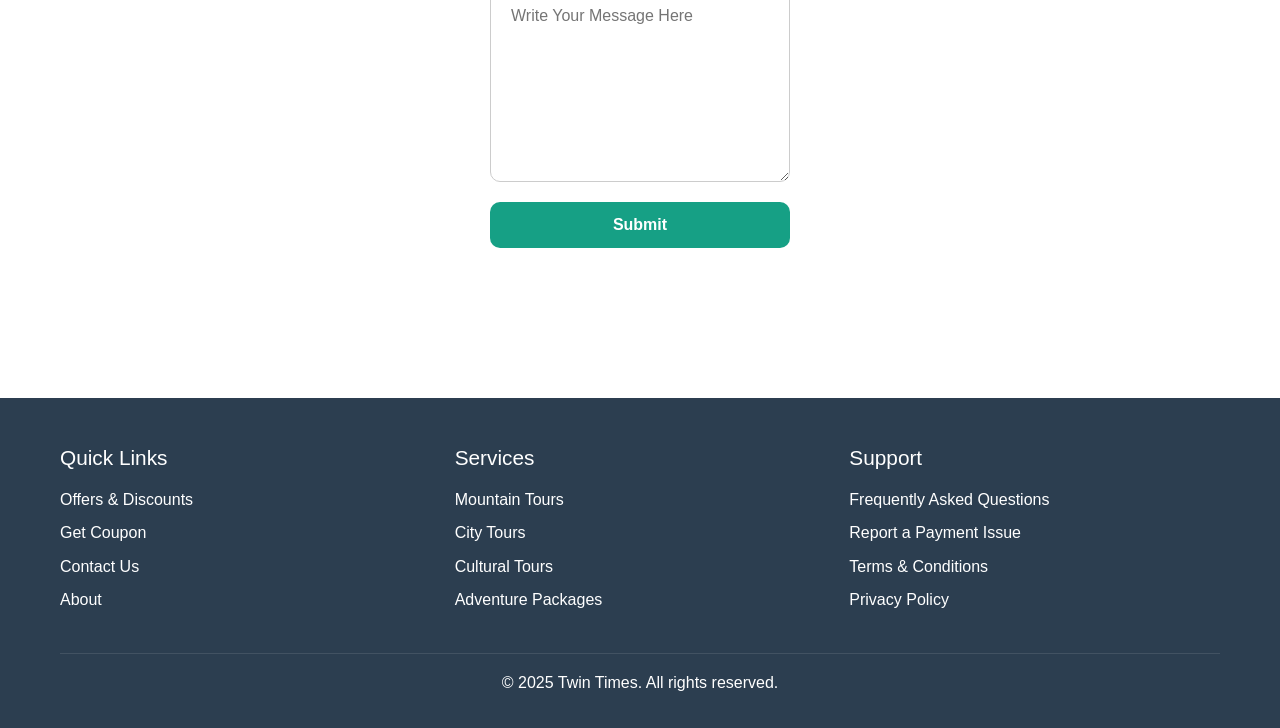
==== commit 26192ba1: "Fix some bugs" ====
--- a/index.html
+++ b/index.html
@@ -729,30 +729,12 @@
                 
         <form class="l" action="https://formspree.io/f/mgvgdyel" method="POST" style="
         display: flex; flex-direction: column; background: rgba(255, 255, 255, 0.75);; padding: 50px; margin: 100px; border-radius: 20px; z-index: 2; position: relative;">
-        <h4 style="color : #16a085; text-align: center; margin-bottom: 10px; padding-bottom: 10px; font-weight: bold;" >User Inquiry Form</h4>
+        <h4 class="contact-h">User Inquiry Form</h4>
         <label for="email" >E-mail</label>
-            <input  placeholder = "Enter your e-mail address here" type="email" style="
-                padding : 20px;
-                border: 1px solid #ccc;
-                border-radius: 10px;
-                margin-bottom : 20px;
-                width : 300px;
-                height : 20px;"
-                name="email" required
-            />
+            <input  placeholder = "Enter your e-mail address here" type="email" name="email" class="contact-input" required/>
             <label for="message" >Message</label>
-            <textarea name = "message" placeholder = "Write Your Message Here"  style="
-                border-radius: 10px;
-                padding : 20px;
-                height : 200px;
-                width : 300px;
-                border: 1px solid #ccc;
-                margin-bottom : 20px;" >
-            </textarea>
-            <button type="submit" style="background-color: #16a085; border-radius: 10px; padding : 10px; color : white; font-weight: bold; border: none; ">
-        Submit
- 
-        </button>
+            <textarea name = "message" placeholder = "Write Your Message Here" class="contact-textarea"></textarea>
+            <button type="submit" class="submit-btn">Submit</button>
 
         </form>
             
@@ -793,17 +775,9 @@
                 <link href="https://cdn.jsdelivr.net/npm/bootstrap@5.3.0/dist/css/bootstrap.min.css" rel="stylesheet">
                 <link rel="stylesheet" href="styles.css">
 
-
-
-
-
                 <script src="https://cdn.jsdelivr.net/npm/bootstrap@5.3.0/dist/js/bootstrap.bundle.min.js"></script>
                 <script src="script.js"></script>
-
-
     </section>
-
-
 
     <!-- Footer -->
     <div class="footer" id="footer">
--- a/styles.css
+++ b/styles.css
@@ -1017,3 +1017,54 @@
     position: relative;
 }
 
+
+.contact-form {
+    display: flex;
+    flex-direction: column;
+    background: #ffffffbf;
+    padding: 50px;
+    margin: 100px;
+    border-radius: 20px;
+    z-index: 2;
+    /* position: relative; */
+}
+
+.contact-h {
+    color : #16a085;
+    text-align: center;
+    margin-bottom: 10px;
+    padding-bottom: 10px;
+    font-weight: bold;
+}
+
+
+.contact-input {
+    padding : 20px;
+    border: 1px solid #ccc;
+    border-radius: 10px;
+    margin-bottom : 20px;
+    width : 300px;
+    height : 20px;        
+}
+
+.contact-textarea {
+    border-radius: 10px;
+    padding : 20px;
+    height : 200px;
+    width : 300px;
+    border: 1px solid #ccc;
+    margin-bottom : 20px;
+}
+
+
+.submit-btn {
+    background-color: #16a085;
+    border-radius: 10px;
+    padding: 10px;
+    color: white;
+    font-weight: bold;
+    border: none;
+    cursor: pointer;
+    transition: background-color 0.3s ease;
+}
+
--- a/styles.css
+++ b/styles.css
@@ -1017,3 +1017,54 @@
     position: relative;
 }
 
+
+.contact-form {
+    display: flex;
+    flex-direction: column;
+    background: #ffffffbf;
+    padding: 50px;
+    margin: 100px;
+    border-radius: 20px;
+    z-index: 2;
+    /* position: relative; */
+}
+
+.contact-h {
+    color : #16a085;
+    text-align: center;
+    margin-bottom: 10px;
+    padding-bottom: 10px;
+    font-weight: bold;
+}
+
+
+.contact-input {
+    padding : 20px;
+    border: 1px solid #ccc;
+    border-radius: 10px;
+    margin-bottom : 20px;
+    width : 300px;
+    height : 20px;        
+}
+
+.contact-textarea {
+    border-radius: 10px;
+    padding : 20px;
+    height : 200px;
+    width : 300px;
+    border: 1px solid #ccc;
+    margin-bottom : 20px;
+}
+
+
+.submit-btn {
+    background-color: #16a085;
+    border-radius: 10px;
+    padding: 10px;
+    color: white;
+    font-weight: bold;
+    border: none;
+    cursor: pointer;
+    transition: background-color 0.3s ease;
+}
+
